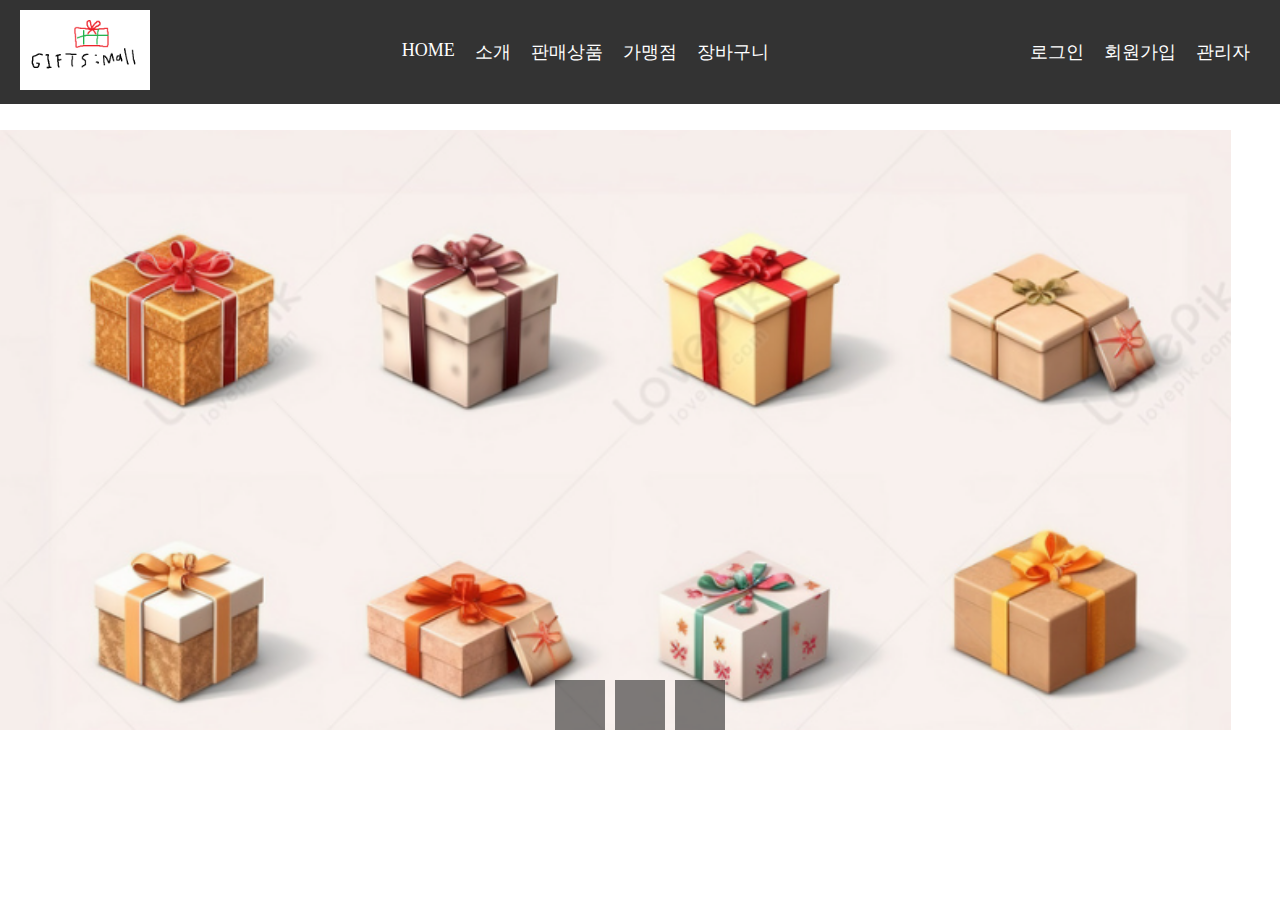
==== pages/index.html @ 9607710b "슬라이드 개어렵네" ====
<!DOCTYPE html>
<html lang="ko">

<head>
    <meta charset="UTF-8">
    <meta name="viewport" content="width=device-width, initial-scale=1.0">
    <link rel="stylesheet" href="../style.css">
    <title>GIFTS:Mall</title>
</head>

<body>
    <header>
        <div class="logo"><img src="../images/GIFTS Mall Logo.PNG" alt="헤더 로고"></div>
        <ul class="nav">
            <li><a href="../pages/index.html">HOME</a></li>
            <li><a href="../pages/introduction.html">소개</a></li>
            <li><a href="../pages/allProducts.html">판매상품</a></li>
            <li><a href="#">가맹점</a></li>
            <li><a href="#">장바구니</a></li>
        </ul>
        <div class="util-menu">
            <a href="#">로그인</a>
            <a href="#">회원가입</a>
            <a href="#">관리자</a>
        </div>
    </header>

    <div class="slider">
        <input type="radio" name="slide" id="slide1" checked>
        <input type="radio" name="slide" id="slide2">
        <input type="radio" name="slide" id="slide3">
        
        <div class="slides">
            <div class="slide" id="s1"><img src="../선수제공파일/공통/images/01.PNG" alt="이미지1"></div>
            <div class="slide" id="s2"><img src="../선수제공파일/공통/images/02.jpg" alt="이미지2"></div>
            <div class="slide" id="s3"><img src="../선수제공파일/공통/images/03.jpg" alt="이미지3"></div>
        </div>
        
        <div class="controls">
            <label for="slide1" class="prev next"></label>
            <label for="slide2" class="prev next"></label>
            <label for="slide3" class="prev next"></label>
        </div>
    </div>

</body>

</html>
---- style.css ----
* {
    margin: 0;
    padding: 0;
    box-sizing: border-box;
}


/* 헤더 시작 */
header {
    display: flex;
    justify-content: space-between;
    align-items: center;
    padding: 10px 20px;
    background: #333;
    color: white;
    position: fixed;
    width: 100%;
    top: 0;
    left: 0;
    z-index: 1000;
}

.logo img {
    height: 80px;
}

.nav,
.util-menu {
    display: flex;
    list-style: none;
    justify-content: center;
}

.nav li,
.util-menu a {
    margin: 10px;
}

.nav a,
.util-menu a {
    color: white;
    text-decoration: none;
    font-size: 18px;
    transition: color 0.3s;
}

.nav a:hover,
.util-menu a:hover {
    color: #ffcc00;
}

/* 헤더 끝 */

/* 슬라이드 시작 */
.slider {
    position: relative;
    width: 100%;
    height: 600px;
    overflow: hidden;
    margin-top: 130px;
}

.slides {
    display: flex;
    width: 300%;
    transition: transform 0.5s ease-in-out;
}

.slide {
    width: 100%;
    flex-shrink: 0;
}

.slide img {
    height: 600px;
    object-fit: cover;
}

input[name="slide"] {
    display: none;
}

#slide1:checked ~ .slides {
    transform: translateX(0);
}

#slide2:checked ~ .slides {
    transform: translateX(-100%);
}

#slide3:checked ~ .slides {
    transform: translateX(-200%);
}

.controls {
    position: absolute;
    top: 90%;
    width: 100%;
    /* display: flex; */
    justify-content: space-between;
}

.prev, .next {
    width: 50px;
    height: 50px;
    background: rgba(0, 0, 0, 0.5);
    cursor: pointer;
}
/* 슬라이드 끝 */

/* B모듈 모토 시작 */
#moto-container {
    width: 100%;
    display: flex;
    justify-content: center;
    gap: 10px;
}

.motos {
    width: 300px;
    height: 700px;
    margin-top: 150px;
    background-size: 750px 100%; /* 전체 이미지 크기 설정 */
    background-position: center;
    transition: background 0.3s ease-in-out;
    /* background-repeat: no-repeat; */
    background-size: cover;
}

#moto1 {
    background-image: url(./선수제공파일/B-Module/나눔혁신.jpg);
}

#moto2 {
    background-image: url(./선수제공파일/B-Module/미래혁신.jpg);
}

#moto3 {
    background-image: url(./선수제공파일/B-Module/보안혁신.jpg);
}

#moto4 {
    background-image: url(./선수제공파일/B-Module/신뢰혁신.jpg);
}

#moto5 {
    background-image: url(./선수제공파일/B-Module/환경혁신.jpg);
}

/* B모듈 모토 끝 */

/* B모듈 전체 상품 페이지 시작 */
.video-container {
    width: 80%;
    margin: 50px auto;
    position: relative;
}

video {
    width: 100%;
}

#ad-video {
    margin-top: 60px;
    height: 600px;
}

.controls {
    display: flex;
    justify-content: center;
    gap: 10px;
    margin-top: 10px;
}

button {
    padding: 10px;
    font-size: 16px;
    background-color: #4CAF50;
    color: white;
    border: none;
    cursor: pointer;
}

button:hover {
    background-color: #45a049;
}

button:disabled {
    background-color: #ccc;
    cursor: not-allowed;
}

.modal-overlay {
    display: none;
    position: fixed;
    top: 0;
    left: 0;
    width: 100%;
    height: 100%;
    background: rgba(0, 0, 0, 0.7);
    z-index: 1000;
  }
  
  .modal-content {
    position: absolute;
    top: 50%;
    left: 50%;
    transform: translate(-50%, -50%);
    background: white;
    padding: 20px;
    max-width: 1000px;
    max-height: 800px;
    overflow: auto;
    box-shadow: 0 4px 8px rgba(0, 0, 0, 0.3);
  }
  
  button {
    margin: 10px;
    padding: 10px;
    cursor: pointer;
  }

  #exhibit{
    display: flex;
  }
  
  .product {
    margin: 10px;
    padding: 10px;
    border: 1px solid #ccc;
    cursor: pointer;
  }

  .product img{
    height: 200px;
  }

  #order-area img{
    height: 200px;
  }
  
  .product.dragged {
    opacity: 0.5;
  }

/* B모듈 전체 상품 페이지 끝 */
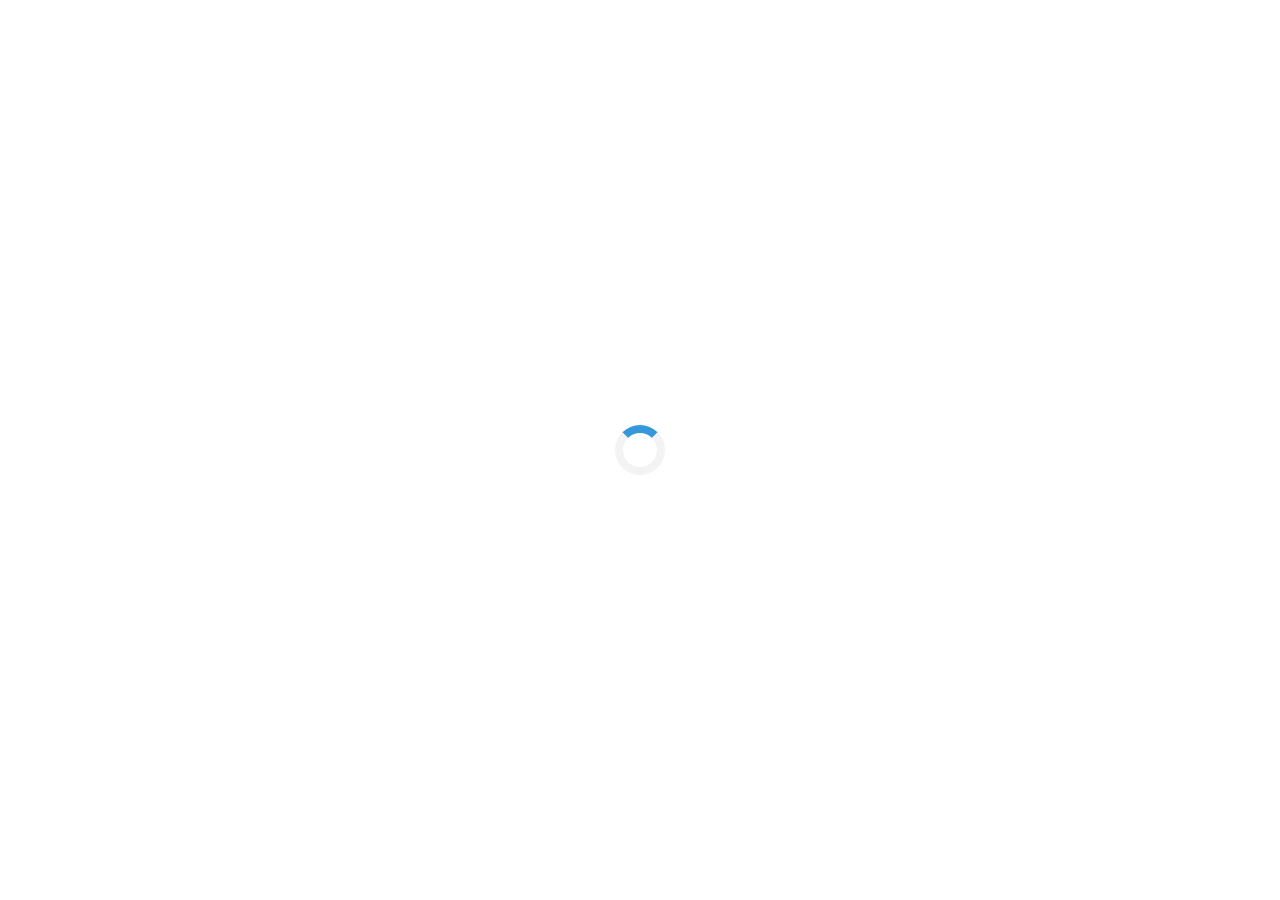
==== commit 69bbfc74: "로딩 화면 스피너 추가" ====
--- a/pages/index.html
+++ b/pages/index.html
@@ -9,6 +9,9 @@
 </head>
 
 <body>
+    <div class="loading">
+        <div class="spinner"></div>
+    </div>
     <header>
         <div class="logo"><img src="../images/GIFTS Mall Logo.PNG" alt="헤더 로고"></div>
         <ul class="nav">
@@ -29,13 +32,13 @@
         <input type="radio" name="slide" id="slide1" checked>
         <input type="radio" name="slide" id="slide2">
         <input type="radio" name="slide" id="slide3">
-        
+
         <div class="slides">
             <div class="slide" id="s1"><img src="../선수제공파일/공통/images/01.PNG" alt="이미지1"></div>
             <div class="slide" id="s2"><img src="../선수제공파일/공통/images/02.jpg" alt="이미지2"></div>
             <div class="slide" id="s3"><img src="../선수제공파일/공통/images/03.jpg" alt="이미지3"></div>
         </div>
-        
+
         <div class="controls">
             <label for="slide1" class="prev next"></label>
             <label for="slide2" class="prev next"></label>
--- a/style.css
+++ b/style.css
@@ -3,6 +3,48 @@
     padding: 0;
     box-sizing: border-box;
 }
+
+/* 로딩 화면 시작 */
+
+.loading {
+    position: fixed;
+    top: 0;
+    left: 0;
+    width: 100%;
+    height: 100%;
+    background-color: rgba(255, 255, 255, 1);
+    display: flex;
+    justify-content: center;
+    align-items: center;
+    z-index: 9999;
+    animation: hideLoading 3s forwards;
+}
+
+.spinner {
+    border: 8px solid #f3f3f3;
+    border-top: 8px solid #3498db;
+    border-radius: 50%;
+    width: 50px;
+    height: 50px;
+    animation: spin 2s linear infinite;
+}
+
+@keyframes spin {
+    0% {
+        transform: rotate(0deg);
+    }
+
+    100% {
+        transform: rotate(360deg);
+    }
+}
+
+@keyframes hideLoading {
+    0% { visibility: visible; }
+    100% { visibility: hidden; }
+}
+
+/* 로딩 화면 끝 */
 
 
 /* 헤더 시작 */
@@ -80,15 +122,15 @@
     display: none;
 }
 
-#slide1:checked ~ .slides {
+#slide1:checked~.slides {
     transform: translateX(0);
 }
 
-#slide2:checked ~ .slides {
+#slide2:checked~.slides {
     transform: translateX(-100%);
 }
 
-#slide3:checked ~ .slides {
+#slide3:checked~.slides {
     transform: translateX(-200%);
 }
 
@@ -100,13 +142,16 @@
     justify-content: space-between;
 }
 
-.prev, .next {
+.prev,
+.next {
     width: 50px;
     height: 50px;
     background: rgba(0, 0, 0, 0.5);
     cursor: pointer;
 }
+
 /* 슬라이드 끝 */
+
 
 /* B모듈 모토 시작 */
 #moto-container {
@@ -120,7 +165,8 @@
     width: 300px;
     height: 700px;
     margin-top: 150px;
-    background-size: 750px 100%; /* 전체 이미지 크기 설정 */
+    background-size: 750px 100%;
+    /* 전체 이미지 크기 설정 */
     background-position: center;
     transition: background 0.3s ease-in-out;
     /* background-repeat: no-repeat; */
@@ -199,9 +245,9 @@
     height: 100%;
     background: rgba(0, 0, 0, 0.7);
     z-index: 1000;
-  }
-  
-  .modal-content {
+}
+
+.modal-content {
     position: absolute;
     top: 50%;
     left: 50%;
@@ -209,38 +255,47 @@
     background: white;
     padding: 20px;
     max-width: 1000px;
-    max-height: 800px;
+    max-height: 1000px;
     overflow: auto;
     box-shadow: 0 4px 8px rgba(0, 0, 0, 0.3);
-  }
-  
-  button {
+}
+
+button {
     margin: 10px;
     padding: 10px;
     cursor: pointer;
-  }
-
-  #exhibit{
-    display: flex;
-  }
-  
-  .product {
+}
+
+#exhibit {
+    display: flex;
+}
+
+.product {
     margin: 10px;
     padding: 10px;
     border: 1px solid #ccc;
     cursor: pointer;
-  }
-
-  .product img{
+}
+
+.product img {
     height: 200px;
-  }
-
-  #order-area img{
+}
+
+#order-area {
+    height: 100px;
+    width: 100%;
+    display: flex;
+    padding-bottom: 250px;
+    gap: 10px;
+}
+
+#order-area img {
     height: 200px;
-  }
-  
-  .product.dragged {
+    width: 200px;
+}
+
+.product.dragged {
     opacity: 0.5;
-  }
+}
 
 /* B모듈 전체 상품 페이지 끝 */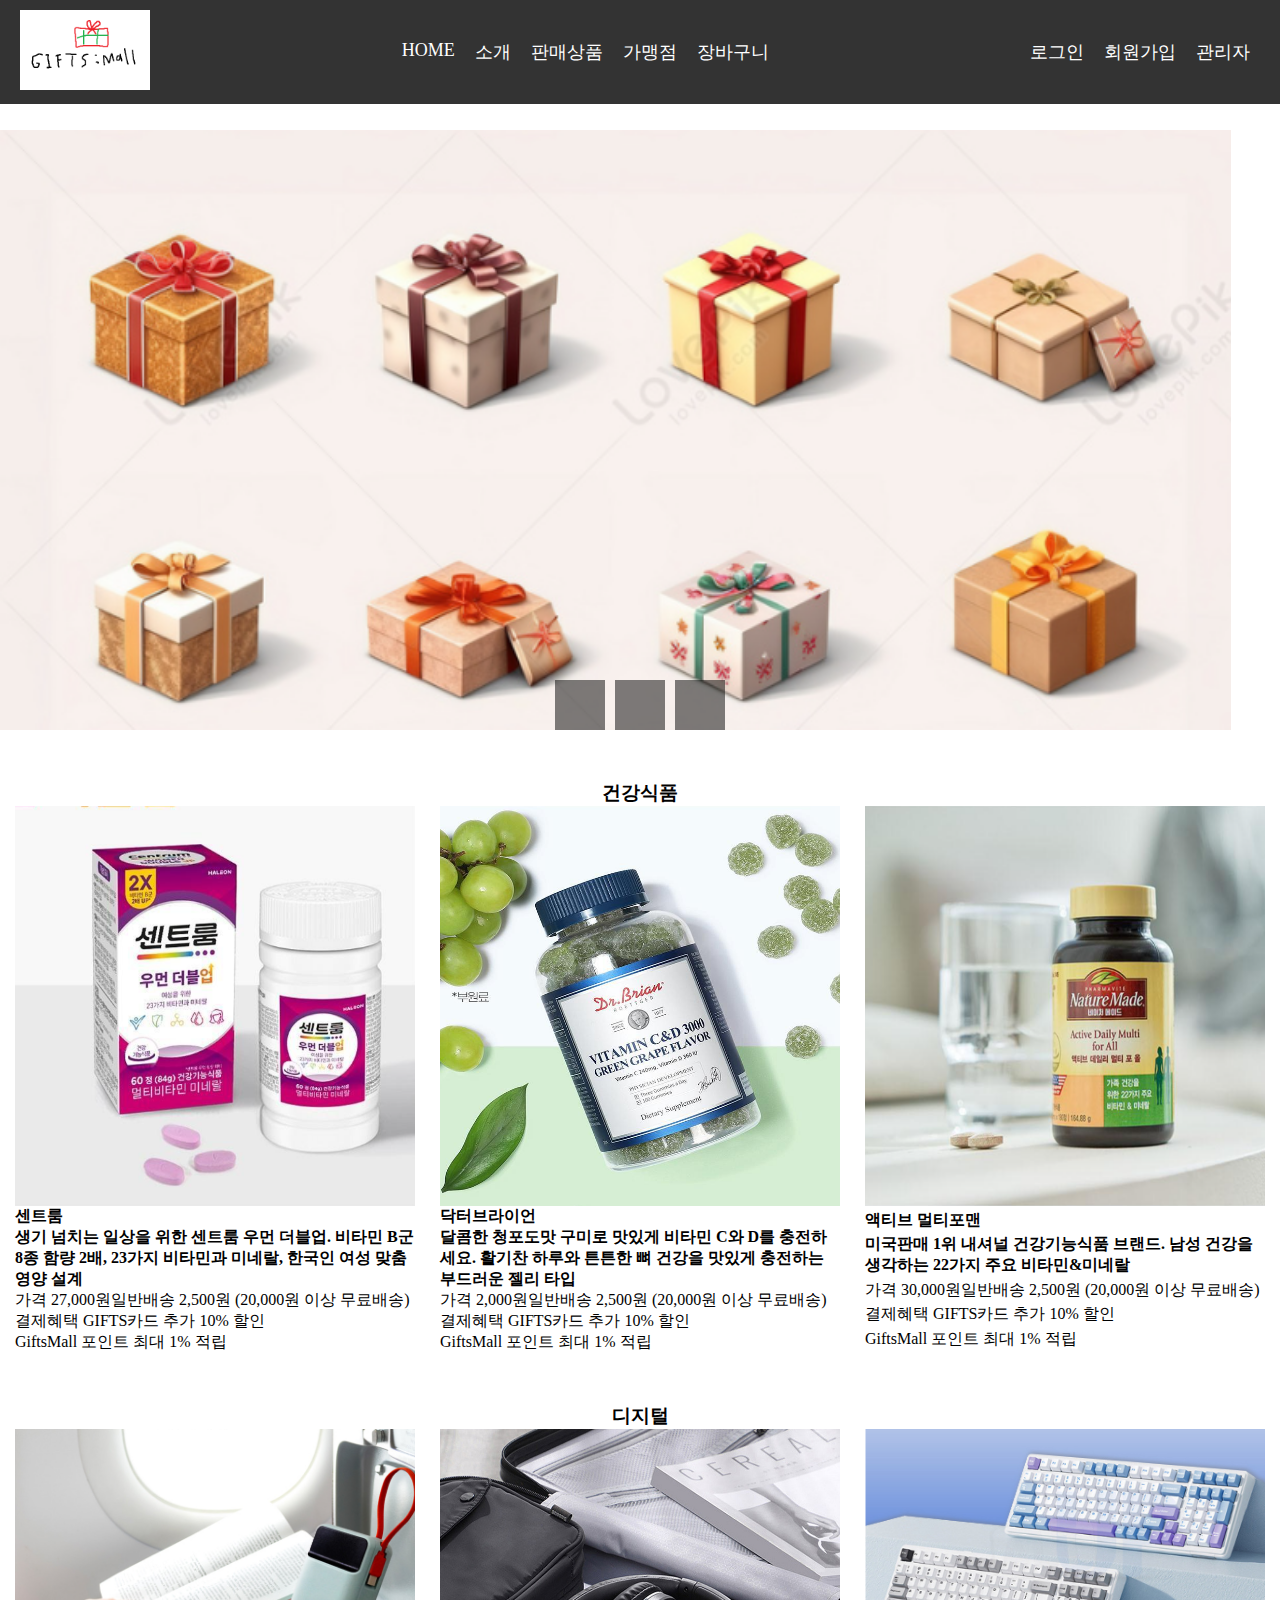
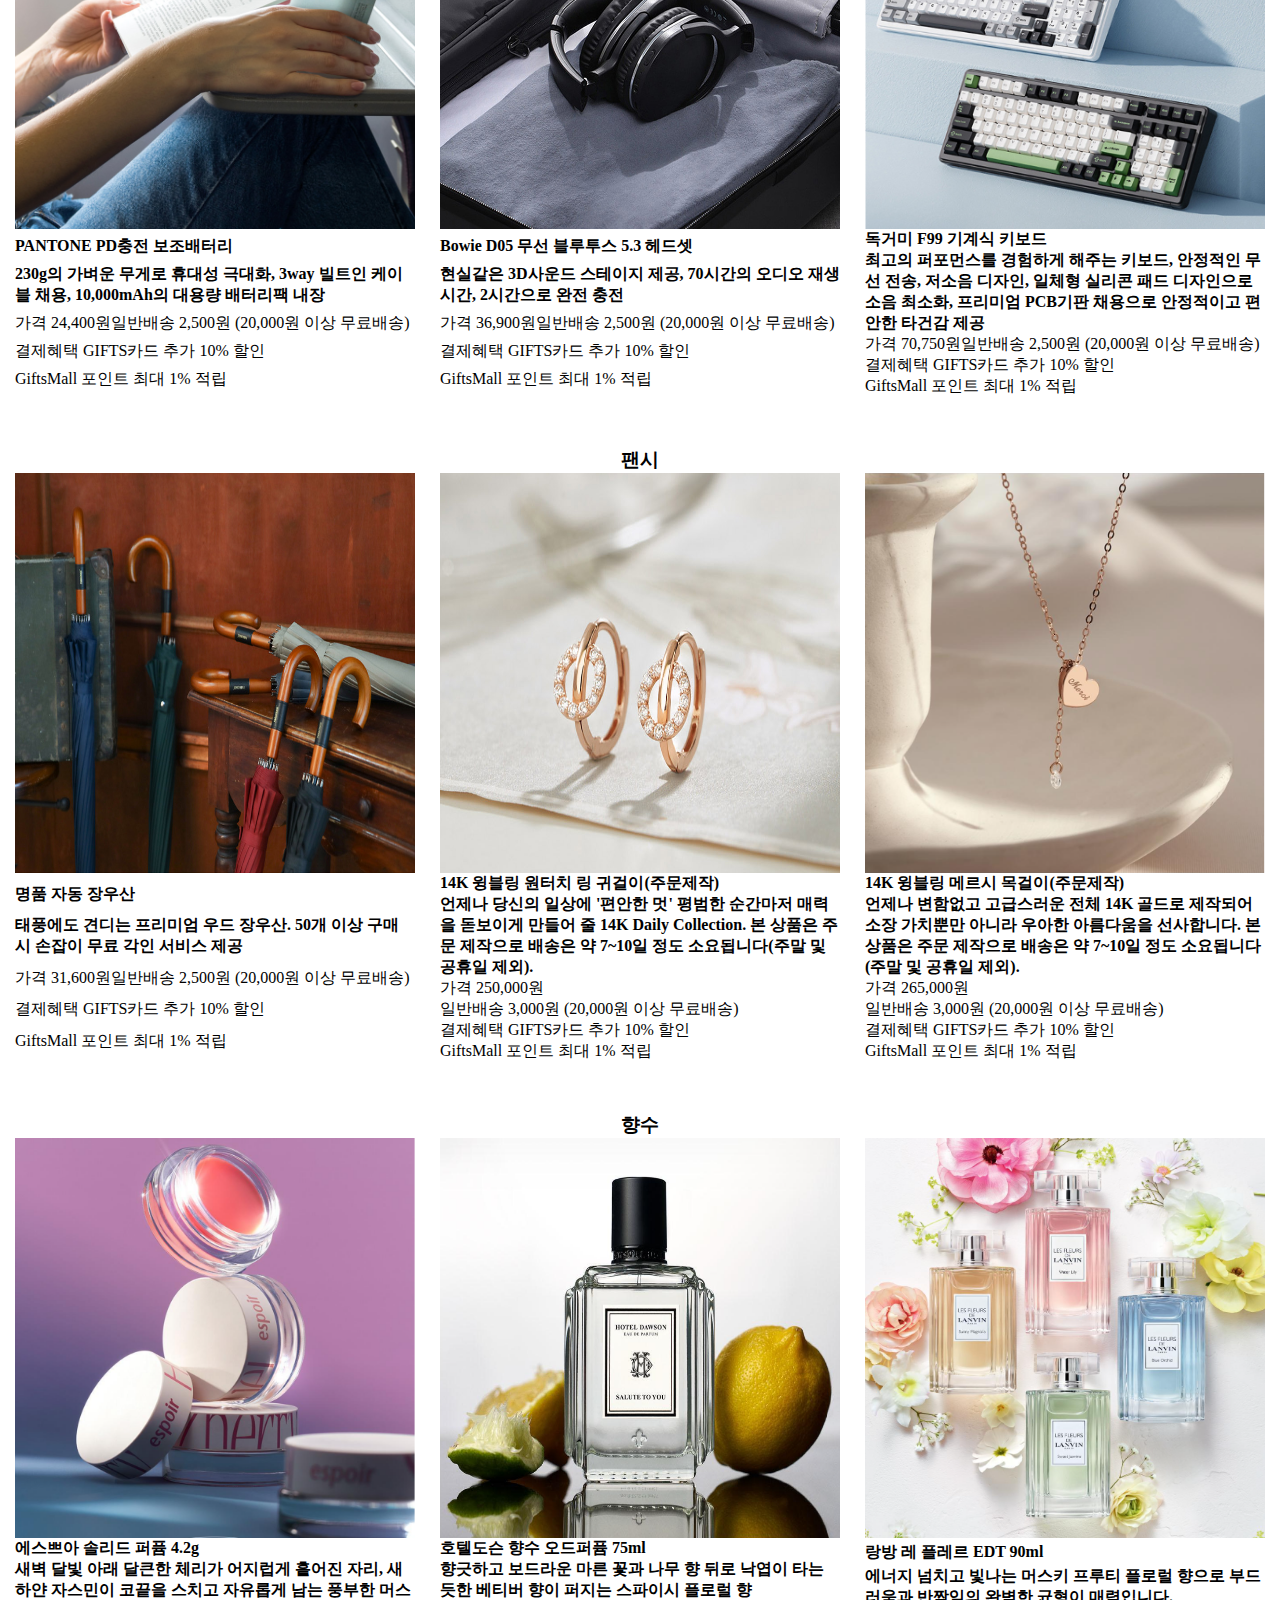
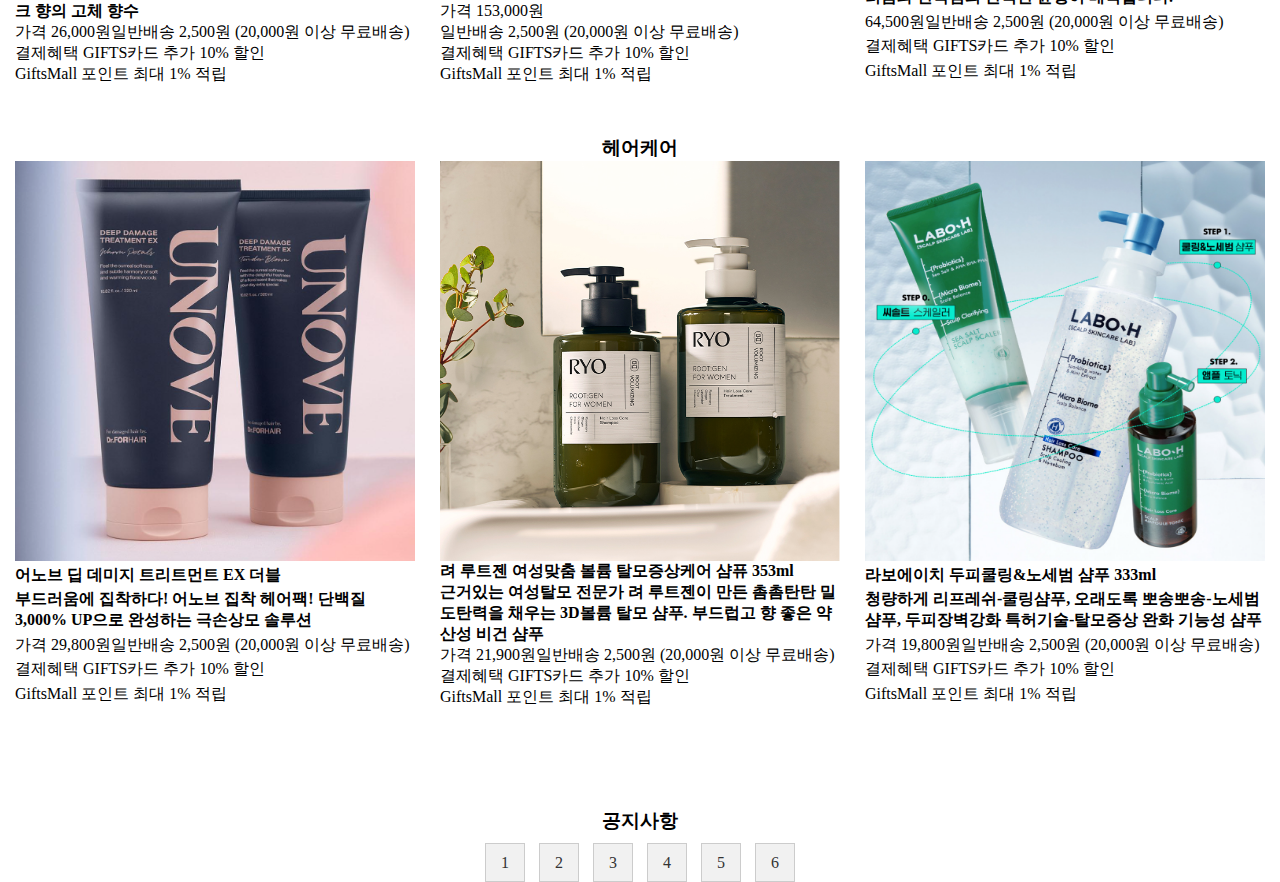
==== commit df8d7401: "콘텐츠 영역 - 판매상품, 공지사항 섹션" ====
--- a/pages/index.html
+++ b/pages/index.html
@@ -9,9 +9,11 @@
 </head>
 
 <body>
-    <div class="loading">
+
+    <!-- <div class="loading">
         <div class="spinner"></div>
-    </div>
+    </div> -->
+
     <header>
         <div class="logo"><img src="../images/GIFTS Mall Logo.PNG" alt="헤더 로고"></div>
         <ul class="nav">
@@ -46,6 +48,222 @@
         </div>
     </div>
 
+    <div class="contents">
+        <h3>건강식품</h3>
+        <div class="sales-product" id="health-food">
+            <div class="sales-product-wrap">
+                <img src="../선수제공파일/A-Module/images/건강식품/2.PNG" alt="">
+                <h4>센트룸</h4>
+                <h4>생기 넘치는 일상을 위한 센트룸 우먼 더블업. 비타민 B군 8종 함량 2배, 23가지 비타민과 미네랄, 한국인 여성 맞춤 영양 설계</h4>
+                <p>가격 27,000원</p>
+                <p>일반배송 2,500원 (20,000원 이상 무료배송)</p>
+                <p>결제혜택 GIFTS카드 추가 10% 할인</p>
+                <p>GiftsMall 포인트 최대 1% 적립</p>
+            </div>
+            <div class="sales-product-wrap">
+                <img src="../선수제공파일/A-Module/images/건강식품/3.PNG" alt="">
+                <h4>닥터브라이언</h4>
+                <h4>달콤한 청포도맛 구미로 맛있게 비타민 C와 D를 충전하세요. 활기찬 하루와 튼튼한 뼈 건강을 맛있게 충전하는 부드러운 젤리 타입</h4>
+                <p>가격 2,000원</p>
+                <p>일반배송 2,500원 (20,000원 이상 무료배송)</p>
+                <p>결제혜택 GIFTS카드 추가 10% 할인</p>
+                <p>GiftsMall 포인트 최대 1% 적립</p>
+            </div>
+            <div class="sales-product-wrap">
+                <img src="../선수제공파일/A-Module/images/건강식품/4.PNG" alt="">
+                <h4>액티브 멀티포맨</h4>
+                <h4>미국판매 1위 내셔널 건강기능식품 브랜드. 남성 건강을 생각하는 22가지 주요 비타민&미네랄</h4>
+                <p>가격 30,000원</p>
+                <p>일반배송 2,500원 (20,000원 이상 무료배송)</p>
+                <p>결제혜택 GIFTS카드 추가 10% 할인</p>
+                <p>GiftsMall 포인트 최대 1% 적립</p>
+            </div>
+        </div>
+
+        <h3>디지털</h3>
+        <div class="sales-product" id="digital">
+            <div class="sales-product-wrap">
+                <img src="../선수제공파일/A-Module/images/디지털/1.PNG" alt="">
+                <h4>PANTONE PD충전 보조배터리</h4>
+                <h4>230g의 가벼운 무게로 휴대성 극대화, 3way 빌트인 케이블 채용, 10,000mAh의 대용량 배터리팩 내장</h4>
+                <p>가격 24,400원</p>
+                <p>일반배송 2,500원 (20,000원 이상 무료배송)</p>
+                <p>결제혜택 GIFTS카드 추가 10% 할인</p>
+                <p>GiftsMall 포인트 최대 1% 적립</p>
+            </div>
+            <div class="sales-product-wrap">
+                <img src="../선수제공파일/A-Module/images/디지털/2.PNG" alt="">
+                <h4>Bowie D05 무선 블루투스 5.3 헤드셋 </h4>
+                <h4>현실같은 3D사운드 스테이지 제공, 70시간의 오디오 재생시간, 2시간으로 완전 충전</h4>
+                <p>가격 36,900원</p>
+                <p>일반배송 2,500원 (20,000원 이상 무료배송)</p>
+                <p>결제혜택 GIFTS카드 추가 10% 할인</p>
+                <p>GiftsMall 포인트 최대 1% 적립</p>
+            </div>
+            <div class="sales-product-wrap">
+                <img src="../선수제공파일/A-Module/images/디지털/3.PNG" alt="">
+                <h4>독거미 F99 기계식 키보드</h4>
+                <h4>최고의 퍼포먼스를 경험하게 해주는 키보드, 안정적인 무선 전송, 저소음 디자인, 일체형 실리콘 패드 디자인으로 소음 최소화, 프리미엄 PCB기판 채용으로 안정적이고 편안한 타건감
+                    제공</h4>
+                <p>가격 70,750원</p>
+                <p>일반배송 2,500원 (20,000원 이상 무료배송)</p>
+                <p>결제혜택 GIFTS카드 추가 10% 할인</p>
+                <p>GiftsMall 포인트 최대 1% 적립</p>
+            </div>
+        </div>
+
+        <h3>팬시</h3>
+        <div class="sales-product" id="fancy">
+            <div class="sales-product-wrap">
+                <img src="../선수제공파일/A-Module/images/팬시/1.PNG" alt="">
+                <h4>명품 자동 장우산</h4>
+                <h4>태풍에도 견디는 프리미엄 우드 장우산. 50개 이상 구매 시 손잡이 무료 각인 서비스 제공</h4>
+                <p>가격 31,600원</p>
+                <p>일반배송 2,500원 (20,000원 이상 무료배송)</p>
+                <p>결제혜택 GIFTS카드 추가 10% 할인</p>
+                <p>GiftsMall 포인트 최대 1% 적립</p>
+            </div>
+            <div class="sales-product-wrap">
+                <img src="../선수제공파일/A-Module/images/팬시/2.PNG" alt="">
+                <h4>14K 윙블링 원터치 링 귀걸이(주문제작)</h4>
+                <h4>언제나 당신의 일상에 '편안한 멋' 평범한 순간마저 매력을 돋보이게 만들어 줄 14K Daily Collection. 본 상품은 주문 제작으로 배송은 약 7~10일 정도
+                    소요됩니다(주말 및 공휴일 제외).</h4>
+                <p>가격 250,000원</p>
+                <p>일반배송 3,000원 (20,000원 이상 무료배송)</p>
+                <p>결제혜택 GIFTS카드 추가 10% 할인</p>
+                <p>GiftsMall 포인트 최대 1% 적립</p>
+            </div>
+            <div class="sales-product-wrap">
+                <img src="../선수제공파일/A-Module/images/팬시/3.PNG" alt="">
+                <h4>14K 윙블링 메르시 목걸이(주문제작)</h4>
+                <h4>언제나 변함없고 고급스러운 전체 14K 골드로 제작되어 소장 가치뿐만 아니라 우아한 아름다움을 선사합니다. 본 상품은 주문 제작으로 배송은 약 7~10일 정도 소요됩니다(주말 및
+                    공휴일 제외).</h4>
+                <p>가격 265,000원</p>
+                <p>일반배송 3,000원 (20,000원 이상 무료배송)</p>
+                <p>결제혜택 GIFTS카드 추가 10% 할인</p>
+                <p>GiftsMall 포인트 최대 1% 적립</p>
+            </div>
+        </div>
+
+        <h3>향수</h3>
+        <div class="sales-product" id="perfume">
+            <div class="sales-product-wrap">
+                <img src="../선수제공파일/A-Module/images/향수/1.PNG" alt="">
+                <h4>에스쁘아 솔리드 퍼퓸 4.2g</h4>
+                <h4>새벽 달빛 아래 달큰한 체리가 어지럽게 흩어진 자리, 새하얀 자스민이 코끝을 스치고 자유롭게 남는 풍부한 머스크 향의 고체 향수</h4>
+                <p>가격 26,000원</p>
+                <p>일반배송 2,500원 (20,000원 이상 무료배송)</p>
+                <p>결제혜택 GIFTS카드 추가 10% 할인</p>
+                <p>GiftsMall 포인트 최대 1% 적립</p>
+            </div>
+            <div class="sales-product-wrap">
+                <img src="../선수제공파일/A-Module/images/향수/2.PNG" alt="">
+                <h4>호텔도슨 향수 오드퍼퓸 75ml</h4>
+                <h4>향긋하고 보드라운 마른 꽃과 나무 향 뒤로 낙엽이 타는 듯한 베티버 향이 퍼지는 스파이시 플로럴 향</h4>
+                <p>가격 153,000원</p>
+                <p>일반배송 2,500원 (20,000원 이상 무료배송)</p>
+                <p>결제혜택 GIFTS카드 추가 10% 할인</p>
+                <p>GiftsMall 포인트 최대 1% 적립</p>
+            </div>
+            <div class="sales-product-wrap">
+                <img src="../선수제공파일/A-Module/images/향수/3.PNG" alt="">
+                <h4>랑방 레 플레르 EDT 90ml</h4>
+                <h4>에너지 넘치고 빛나는 머스키 프루티 플로럴 향으로 부드러움과 반짝임의 완벽한 균형이 매력입니다.</h4>
+                <p>64,500원</p>
+                <p>일반배송 2,500원 (20,000원 이상 무료배송)</p>
+                <p>결제혜택 GIFTS카드 추가 10% 할인</p>
+                <p>GiftsMall 포인트 최대 1% 적립</p>
+            </div>
+        </div>
+
+        <h3>헤어케어</h3>
+        <div class="sales-product" id="hair-care">
+            <div class="sales-product-wrap">
+                <img src="../선수제공파일/A-Module/images/헤어케어/1.PNG" alt="">
+                <h4>어노브 딥 데미지 트리트먼트 EX 더블</h4>
+                <h4>부드러움에 집착하다! 어노브 집착 헤어팩! 단백질 3,000% UP으로 완성하는 극손상모 솔루션</h4>
+                <p>가격 29,800원</p>
+                <p>일반배송 2,500원 (20,000원 이상 무료배송)</p>
+                <p>결제혜택 GIFTS카드 추가 10% 할인</p>
+                <p>GiftsMall 포인트 최대 1% 적립</p>
+            </div>
+            <div class="sales-product-wrap">
+                <img src="../선수제공파일/A-Module/images/헤어케어/2.PNG" alt="">
+                <h4>려 루트젠 여성맞춤 볼륨 탈모증상케어 샴퓨 353ml</h4>
+                <h4>근거있는 여성탈모 전문가 려 루트젠이 만든 촘촘탄탄 밀도탄력을 채우는 3D볼륨 탈모 샴푸. 부드럽고 향 좋은 약산성 비건 샴푸</h4>
+                <p>가격 21,900원</p>
+                <p>일반배송 2,500원 (20,000원 이상 무료배송)</p>
+                <p>결제혜택 GIFTS카드 추가 10% 할인</p>
+                <p>GiftsMall 포인트 최대 1% 적립</p>
+            </div>
+            <div class="sales-product-wrap">
+                <img src="../선수제공파일/A-Module/images/헤어케어/3.PNG" alt="">
+                <h4>라보에이치 두피쿨링&노세범 샴푸 333ml</h4>
+                <h4>청량하게 리프레쉬-쿨링샴푸, 오래도록 뽀송뽀송-노세범샴푸, 두피장벽강화 특허기술-탈모증상 완화 기능성 샴푸</h4>
+                <p>가격 19,800원</p>
+                <p>일반배송 2,500원 (20,000원 이상 무료배송)</p>
+                <p>결제혜택 GIFTS카드 추가 10% 할인</p>
+                <p>GiftsMall 포인트 최대 1% 적립</p>
+            </div>
+        </div>
+
+        <h3 style="margin-top: 100px;">공지사항</h3>
+        <div class="notice">
+            <div class="notice-list">
+                <ul id="page1">
+                    <li>일반 - 파주가람점 리뉴얼로 인한 영업 중단 안내 (2024.07.22)</li>
+                    <li>이벤트 - <사적인TMI> EP.50 아비브 이벤트 당첨자 발표 (2024.07.16)</li>
+                    <li>일반 - 하월곡점 폐점으로 인한 영업종료 안내 (2024.07.31)</li>
+                    <li>일반 - [공지] 개인정보 처리방침 개정 안내 (v11.7) (2024.06.27)</li>
+                    <li>이벤트 - 셔터브리티 3기 대상자 발표 (2024.06.18)</li>
+                    <li>이벤트 - [기프트몰라이브 - 기프트몰마켓 : 닥터지]이벤트 당첨자 발표 (2024.07.16)</li>
+                </ul>
+                <ul id="page2">
+                    <li>이벤트 - [기프트몰라이브 - 기프트몰마켓]이벤트 당첨자 발표 (2024.07.30)</li>
+                    <li>이벤트 - 5월 [리액션 받으면 리워드 드려요] 이벤트 당첨자 발표 (2024.06.14)</li>
+                    <li>일반 - 포항장성점 리뉴얼로 인한 영업 중단 안내 (2024.07.28)</li>
+                    <li>일반 - 현대아울렛가산점 리로케이션으로 인한 영업 중단 안내 (2024.07.15)</li>
+                    <li>이벤트 - <마이프레셔스 Vol.26 불레따리편> 이벤트 당첨자 발표 (2024.07.12)</li>
+                    <li>이벤트 - 24년 7월 <헬스+출석체크인> 이벤트 당첨자 공지 (2024.08.08)</li>
+                </ul>
+                <ul id="page3">
+                    <li>일반 - 양평점 리로케이션으로 인한 영업 중단 안내 (2024.07.31)</li>
+                    <li>일반 - 현대백화점울산동구점 리뉴얼로 인한 영업 중단 안내 (2024.07.27)</li>
+                    <li>일반 - 안산월피공원점 리뉴얼로 인한 영업 중단 안내 (2024.07.15)</li>
+                    <li>이벤트 - 7월 [기프트몰TV 보러갈래?] 이벤트 당첨자 발표 (2024.08.07)</li>
+                    <li>이벤트 - <2406_컬러업 챌린지> 이벤트 당첨자 발표 (2024.07.12)</li>
+                    <li>일반 - [공지] 개인정보 처리방침 개정 안내 (v11.8) (2024.07.25)</li>
+                </ul>
+                <ul id="page4">
+                    <li>이벤트 - [기프트몰세일라이브 - 구매응모]이벤트 당첨자 발표 (2024.07.24)</li>
+                    <li>이벤트 - [기프트몰라이브 - 쇼케이스 : 바이오힐보]이벤트 당첨자 발표 (2024.07.23)</li>
+                    <li>일반 - 양주옥정점 리뉴얼로 인한 영업 중단 안내 (2024.07.10)</li>
+                    <li>이벤트 - 6월 [리액션 받으면 리워드 드려요] 이벤트 당첨자 발표 (2024.07.08)</li>
+                    <li>일반 - [공지] 개인정보 처리방침 개정 안내 (v11.6) (2024.03.28)</li>
+                    <li>일반 - [공지] 위치기반서비스 이용약관 개정 안내 (2024.01.16)</li>
+                </ul>
+                <ul id="page5">
+                    <li>일반 - 광양중마점 리뉴얼로 인한 영업 중단 안내 (2024.07.07)</li>
+                    <li>일반 - [공지] 고정형 영상정보처리기기 운영/관리 방침 개정 안내 (2024.06.27)</li>
+                    <li>일반 - 딘토 이벤트 조기 종료 안내 (2024.08.05)</li>
+                    <li>이벤트 - 5월 [그럼 해봐, 셔터브리티] 포스터 인증 당첨자 안내 (2024.06.17)</li>
+                    <li>일반 - 청주 타운 리뉴얼로 인한 영업 중단 안내 (2024.06.06)</li>
+                    <li>일반 - [배송안내] 8/14(수)~8/15(목) 택배사 휴무 관련 (2024.08.06)</li>
+                </ul>
+                <ul id="page6">
+                    <li>일반 - [공지] 위치기반서비스 이용약관 개정 안내 (2024.05.31)</li>
+                </ul>
+
+                <div class="pagination">
+                    <a href="#page1" class="page-link">1</a>
+                    <a href="#page2" class="page-link">2</a>
+                    <a href="#page3" class="page-link">3</a>
+                    <a href="#page4" class="page-link">4</a>
+                    <a href="#page5" class="page-link">5</a>
+                    <a href="#page6" class="page-link">6</a>
+                </div>
+            </div>
+        </div>
 </body>
 
 </html>--- a/style.css
+++ b/style.css
@@ -151,6 +151,81 @@
 }
 
 /* 슬라이드 끝 */
+
+/* 콘텐츠 영역 판매 상품 시작 */
+
+.contnets{
+}
+
+.contents h3{
+    text-align: center;
+    margin-top: 50px;
+}
+
+.sales-product{
+    display: flex;
+    justify-content: center;
+    gap: 25px;
+}
+
+.sales-product-wrap{
+    width: 400px;
+    display: flex;
+    flex-wrap: wrap;
+}
+
+.sales-product img{
+    height: 400px;
+    width: 400px;
+}
+
+/* 콘텐츠 영역 판매 상품 끝 */
+
+/* 콘텐츠 영역 공지사항 시작 */
+.notice {
+    width: 80%;
+    margin: 0 auto;
+}
+
+.notice-list ul {
+    list-style: none;
+    padding: 0;
+    display: none;
+}
+
+.notice-list ul:target {
+    display: block;
+}
+
+.notice-list li {
+    padding: 10px 0;
+    border-bottom: 1px solid #ccc;
+}
+
+.pagination {
+    text-align: center;
+    margin-top: 20px;
+}
+
+.pagination .page-link {
+    padding: 10px 15px;
+    margin: 0 5px;
+    border: 1px solid #ccc;
+    background-color: #f1f1f1;
+    text-decoration: none;
+    color: #333;
+    cursor: pointer;
+}
+
+.pagination .page-link:hover {
+    background-color: #ddd;
+}
+
+.pagination .page-link:active {
+    background-color: #ccc;
+}
+
+/* 콘텐츠 영역 공지사항 끝 */
 
 
 /* B모듈 모토 시작 */
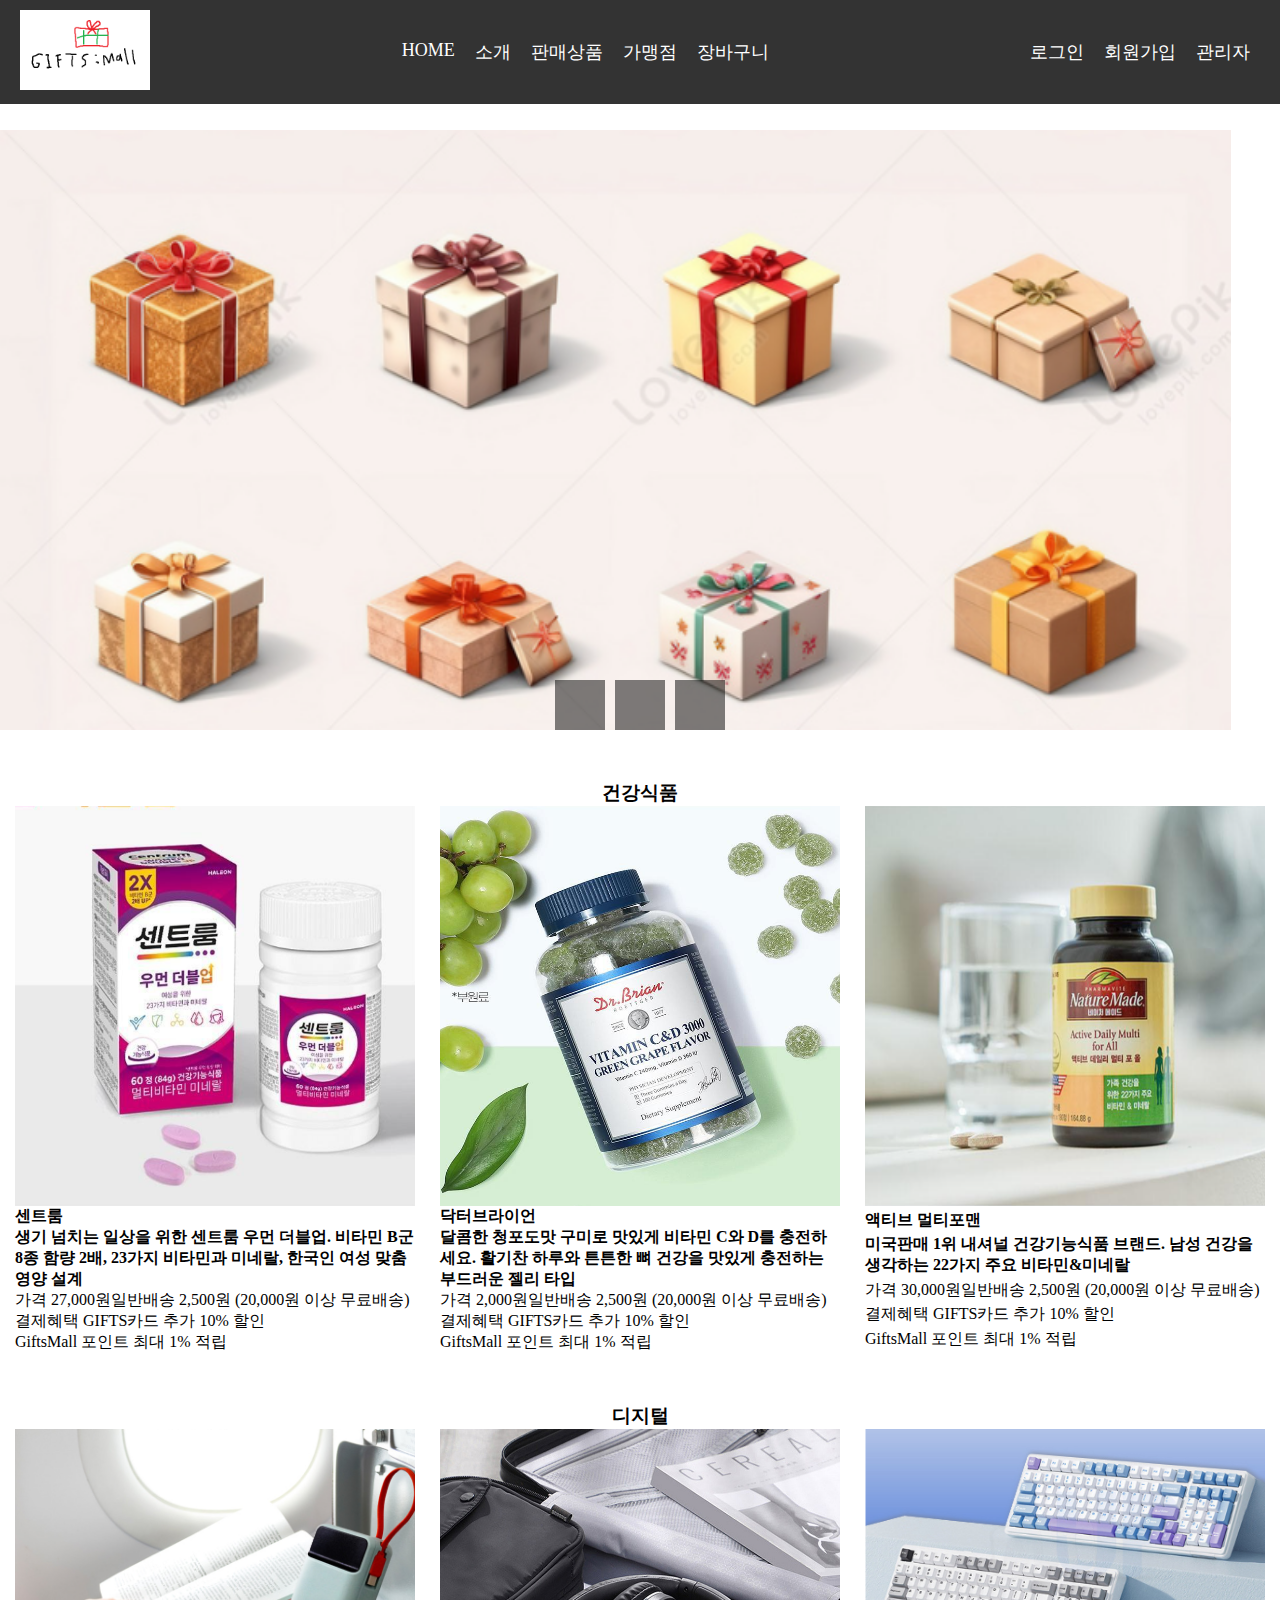
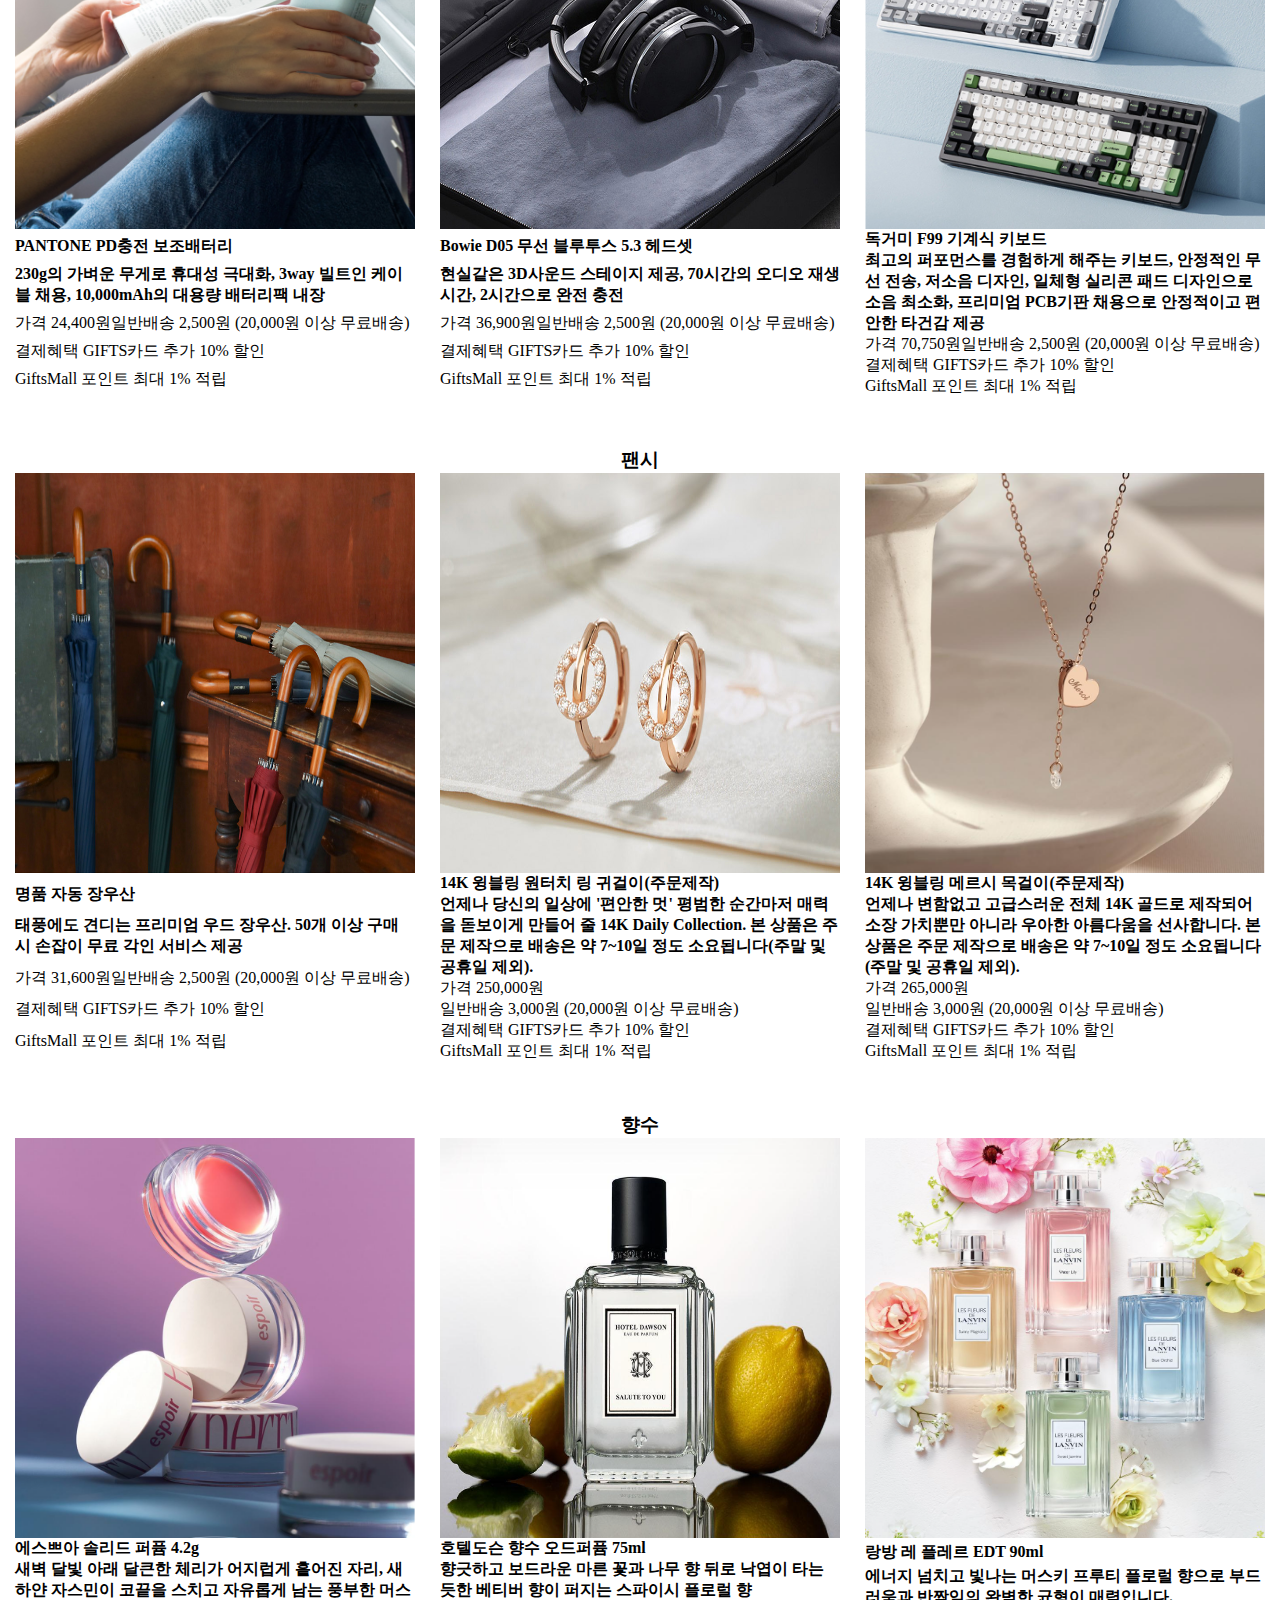
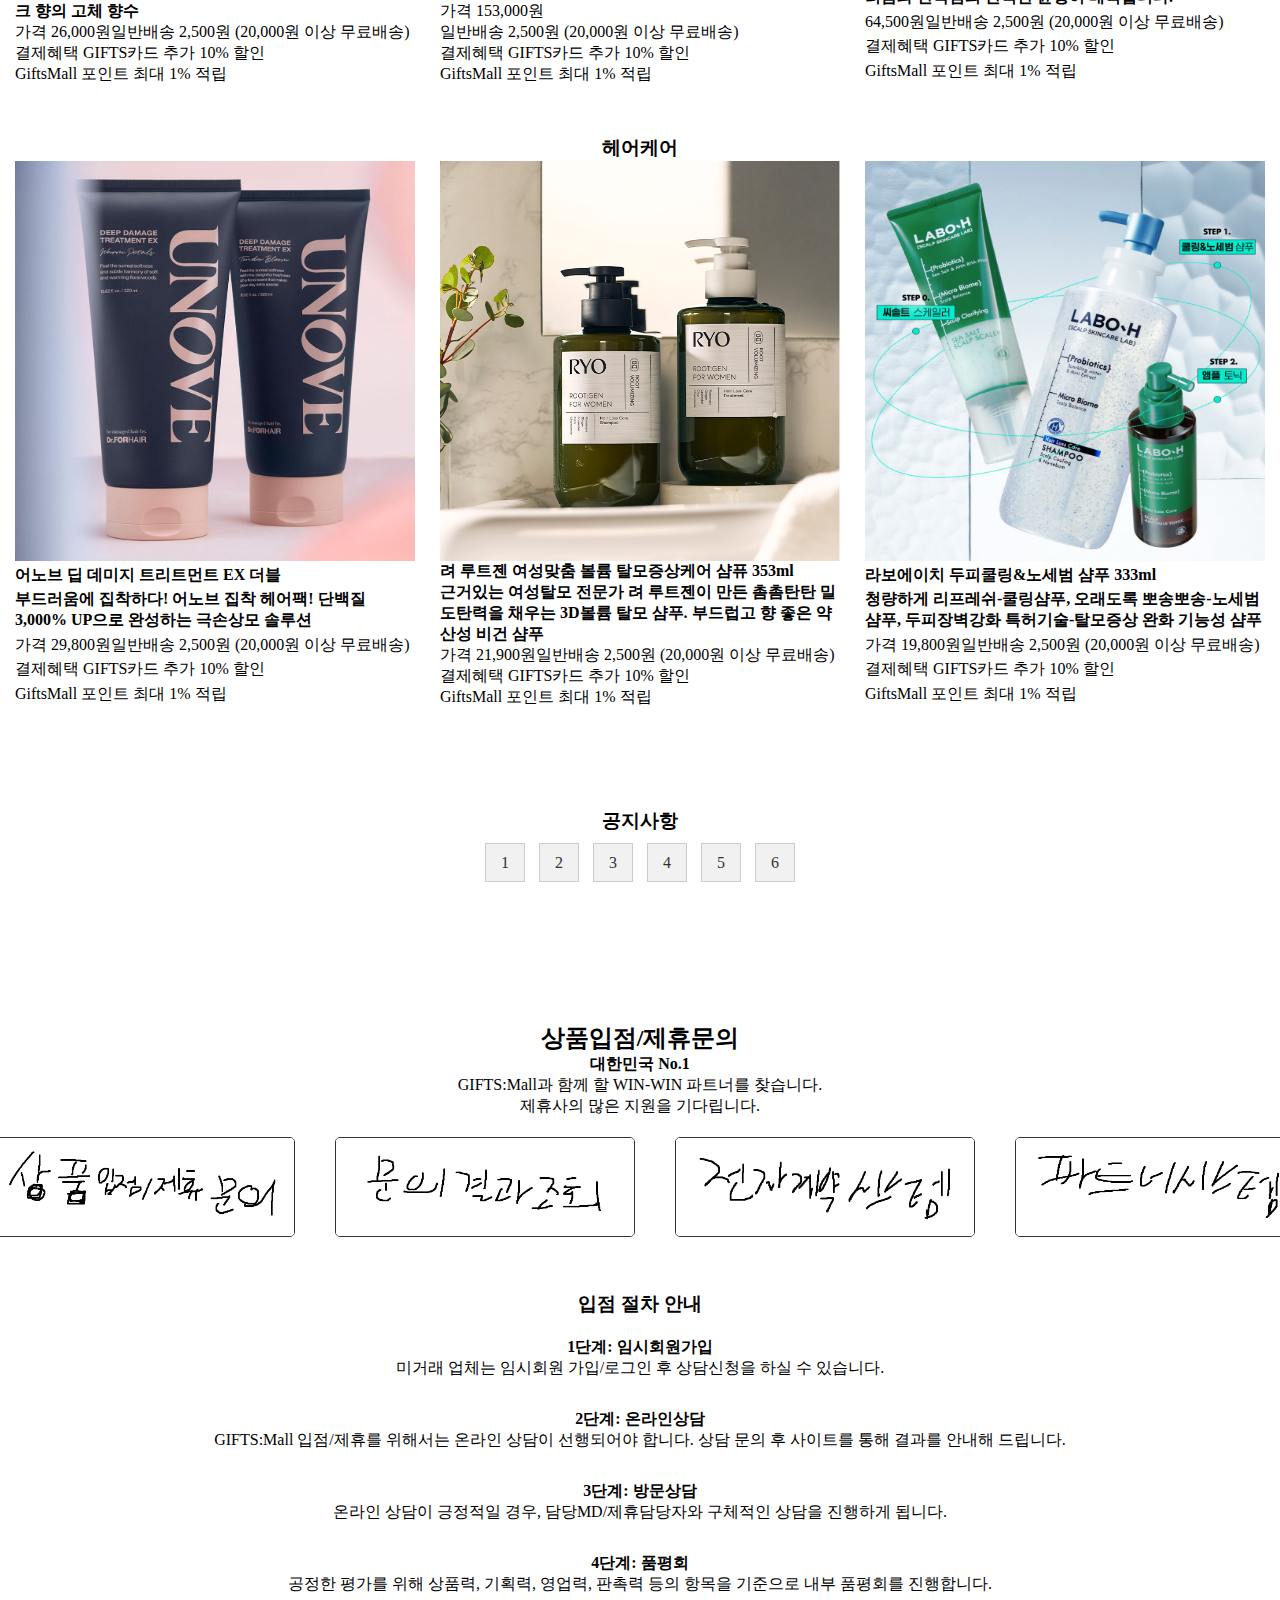
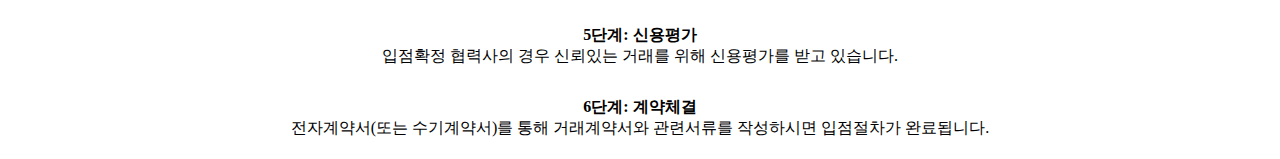
==== commit 6aef8fa7: "콘텐츠 영역 - 상품입점/제휴문의 섹션" ====
--- a/pages/index.html
+++ b/pages/index.html
@@ -264,6 +264,29 @@
                 </div>
             </div>
         </div>
+
+        <section id="partner-inquiry">
+            <h2>상품입점/제휴문의</h2>
+            <p><strong>대한민국 No.1</strong><br>GIFTS:Mall과 함께 할 WIN-WIN 파트너를 찾습니다.<br>제휴사의 많은 지원을 기다립니다.</p>
+            
+            <div class="banners">
+                <a href="#"><img src="../images/상품입점.PNG" alt="상품입점/제휴문의"></a>
+                <a href="#"><img src="../images/문의결과조회.PNG" alt="문의결과조회"></a>
+                <a href="#"><img src="../images/전자계약시스템.PNG" alt="전자계약시스템"></a>
+                <a href="#"><img src="../images/파트너시스템.PNG" alt="파트너시스템"></a>
+            </div>
+            
+            <h3>입점 절차 안내</h3>
+            <ol class="procedure">
+                <li><strong>1단계: 임시회원가입</strong><br>미거래 업체는 임시회원 가입/로그인 후 상담신청을 하실 수 있습니다.</li>
+                <li><strong>2단계: 온라인상담</strong><br>GIFTS:Mall 입점/제휴를 위해서는 온라인 상담이 선행되어야 합니다. 상담 문의 후 사이트를 통해 결과를 안내해 드립니다.</li>
+                <li><strong>3단계: 방문상담</strong><br>온라인 상담이 긍정적일 경우, 담당MD/제휴담당자와 구체적인 상담을 진행하게 됩니다.</li>
+                <li><strong>4단계: 품평회</strong><br>공정한 평가를 위해 상품력, 기획력, 영업력, 판촉력 등의 항목을 기준으로 내부 품평회를 진행합니다.</li>
+                <li><strong>5단계: 신용평가</strong><br>입점확정 협력사의 경우 신뢰있는 거래를 위해 신용평가를 받고 있습니다.</li>
+                <li><strong>6단계: 계약체결</strong><br>전자계약서(또는 수기계약서)를 통해 거래계약서와 관련서류를 작성하시면 입점절차가 완료됩니다.</li>
+            </ol>
+        </section>
+        
 </body>
 
 </html>--- a/style.css
+++ b/style.css
@@ -226,6 +226,39 @@
 }
 
 /* 콘텐츠 영역 공지사항 끝 */
+
+/* 콘텐츠 영역 상품입점/제휴문의 시작 */
+#partner-inquiry {
+    text-align: center;
+    margin-top: 150px;
+}
+.banners {
+    display: flex;
+    justify-content: center;
+    gap: 10px;
+    margin: 20px 0;
+}
+.banners img {
+    margin-left: 30px;
+    border: #333 solid 1px;
+    width: 300px;
+    height: 100px;
+    border-radius: 5px;
+}
+.procedure {
+    list-style: none;
+    padding: 0;
+}
+.procedure li {
+    margin: 10px 0;
+    padding: 10px;
+}
+
+.procedure li:hover{
+    color: red;
+    cursor: pointer;
+}
+/* 콘텐츠 영역 상품입점/제휴문의 끝 */
 
 
 /* B모듈 모토 시작 */
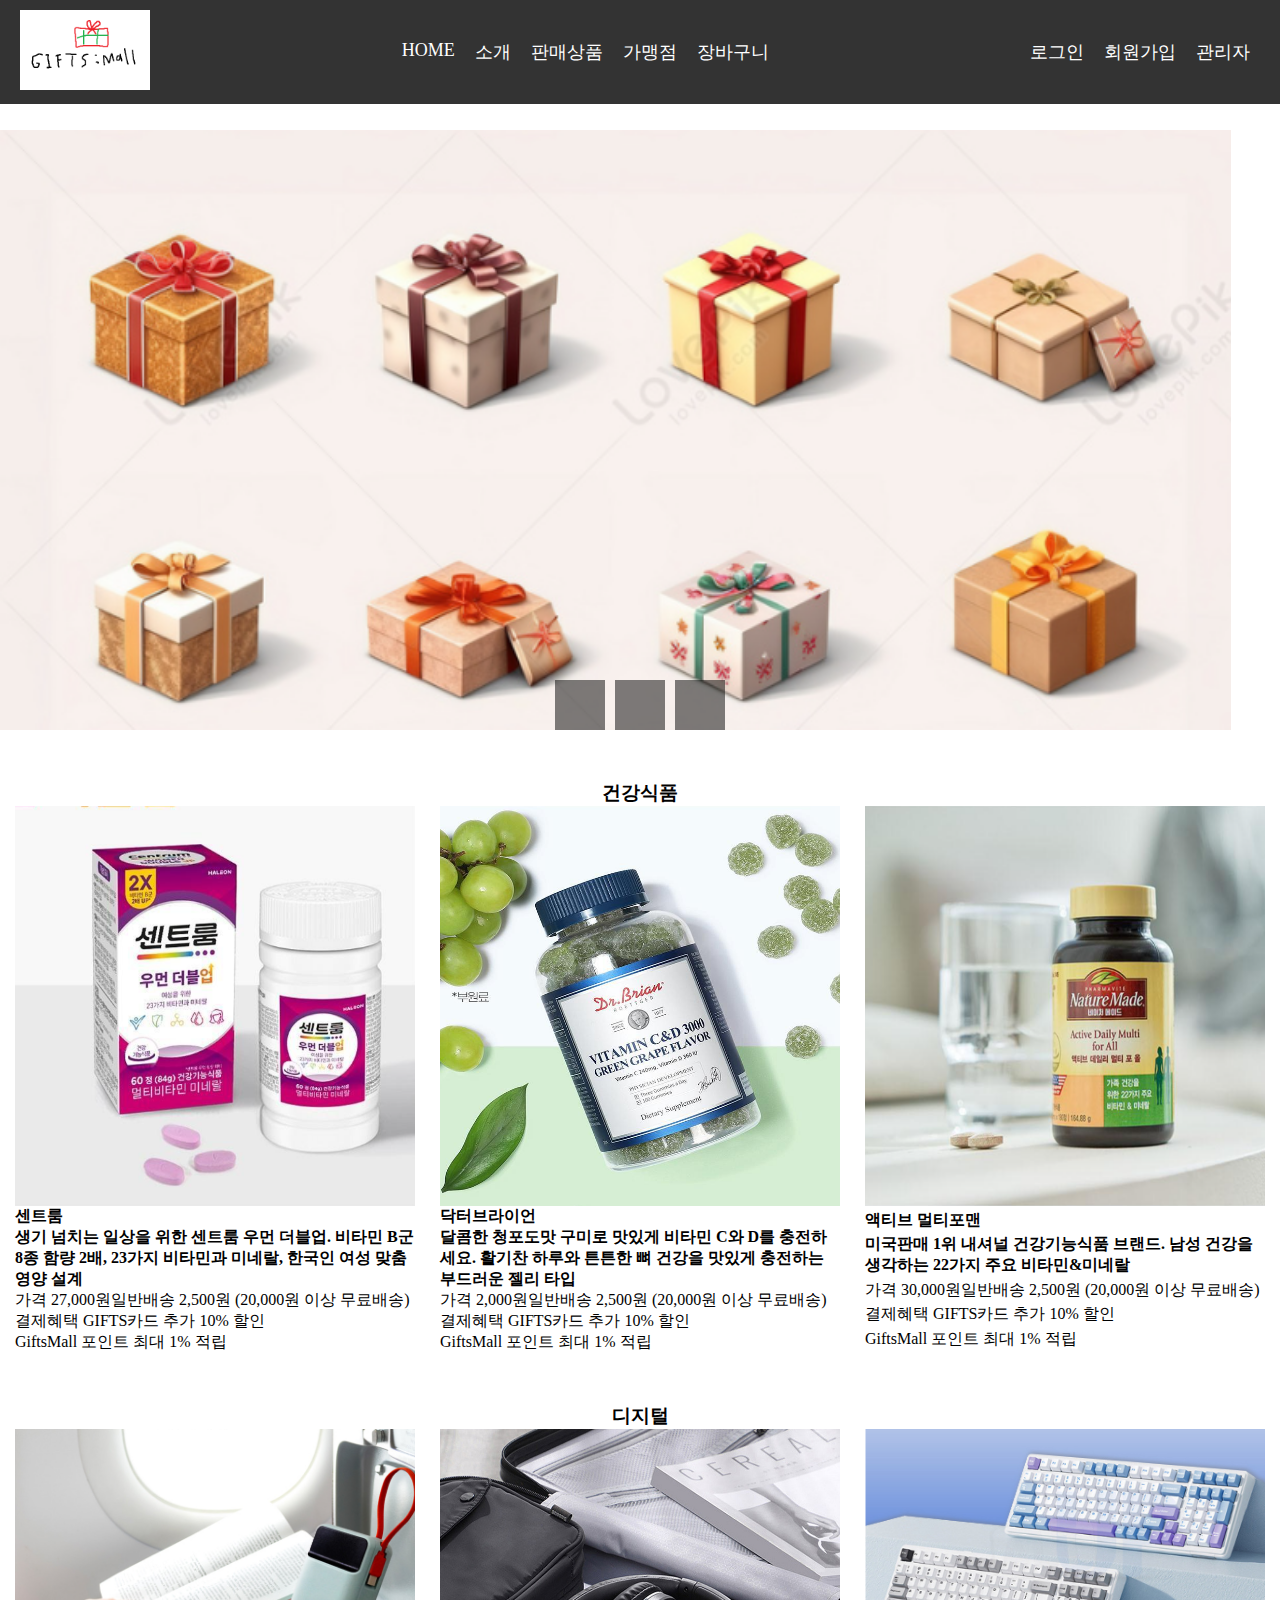
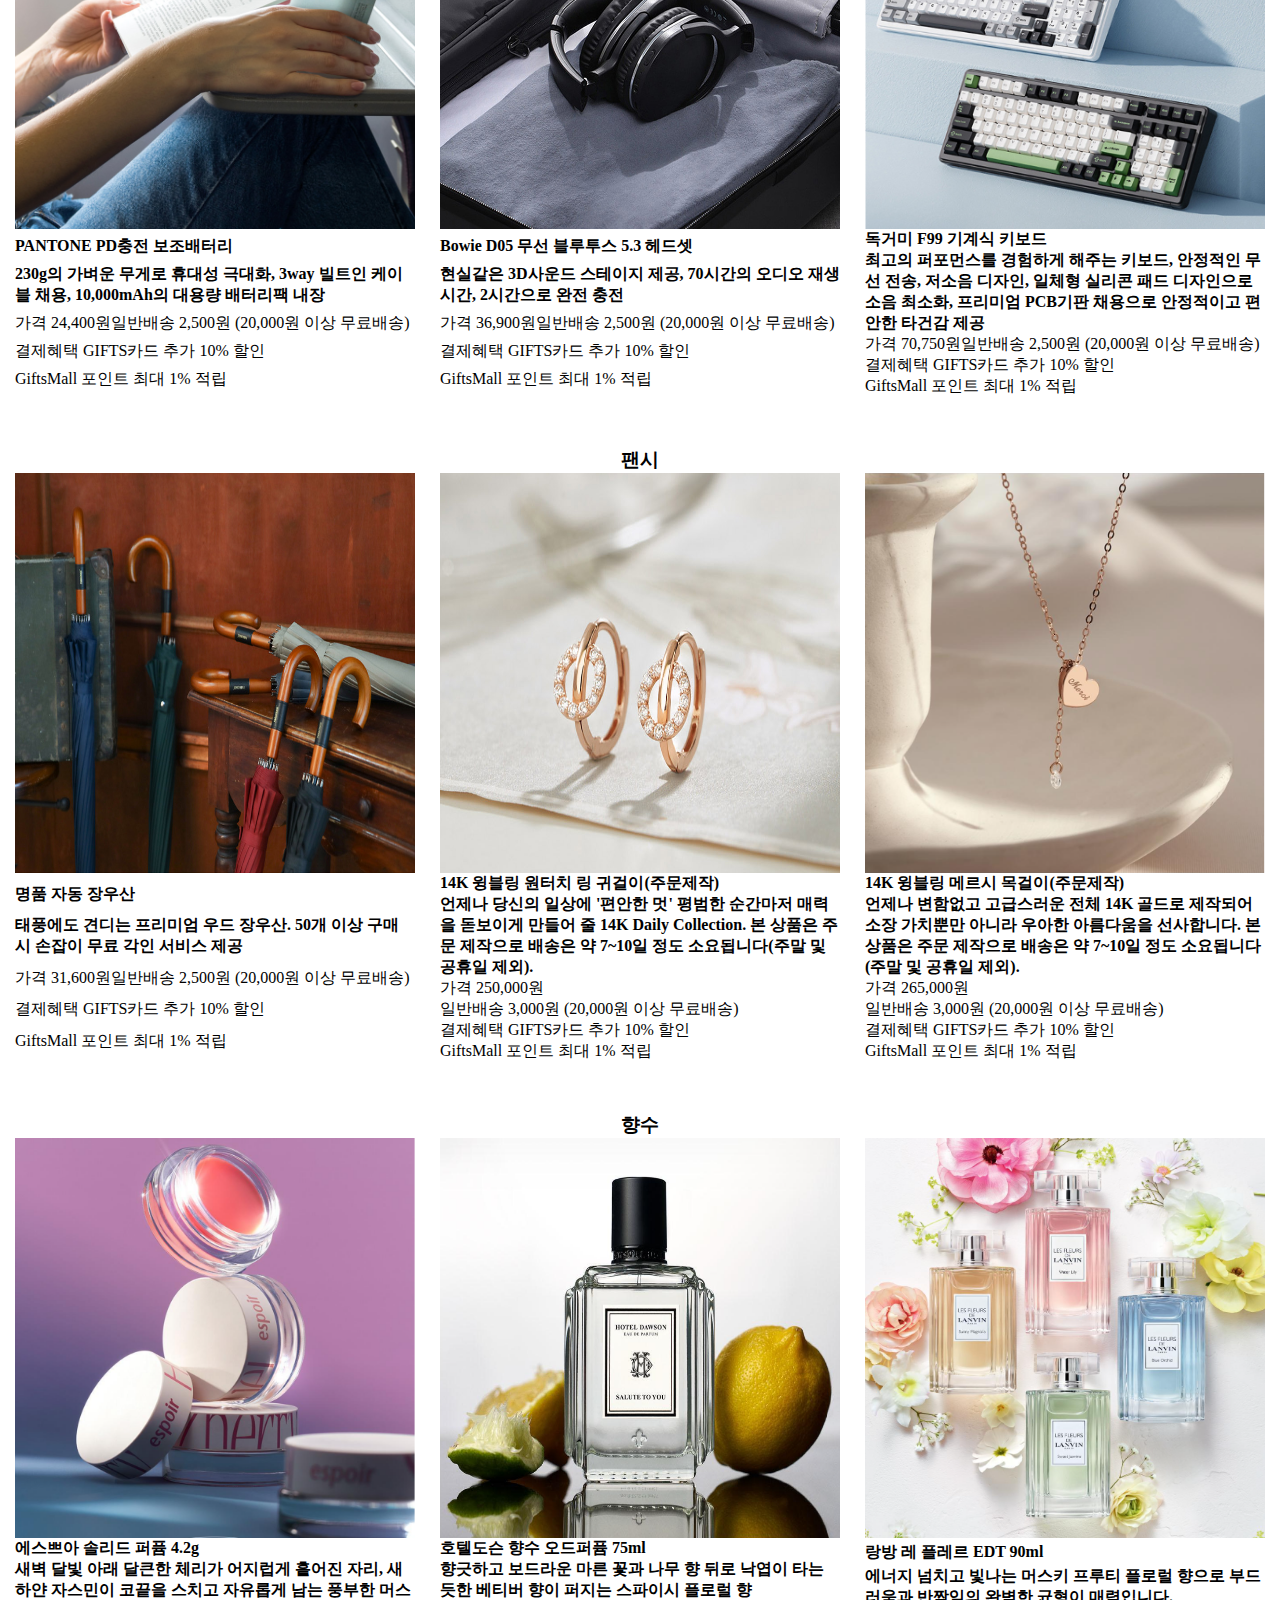
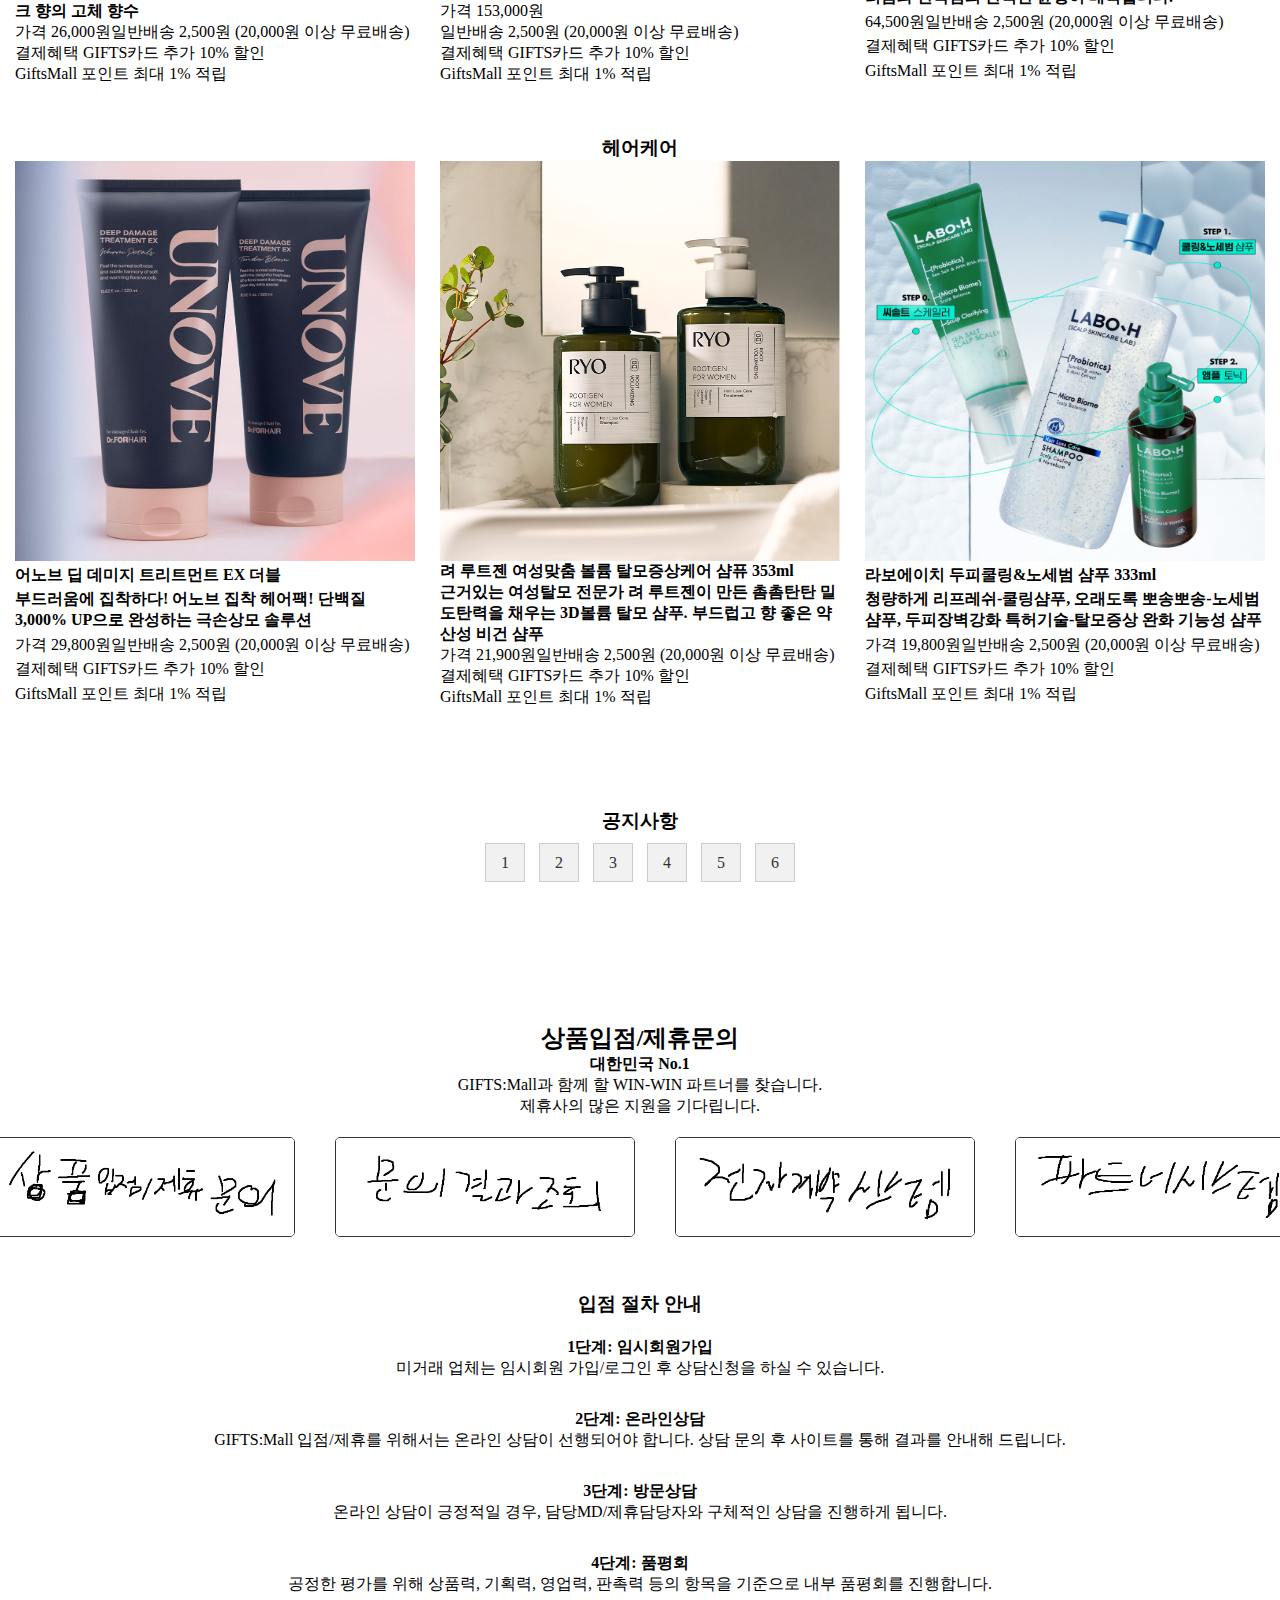
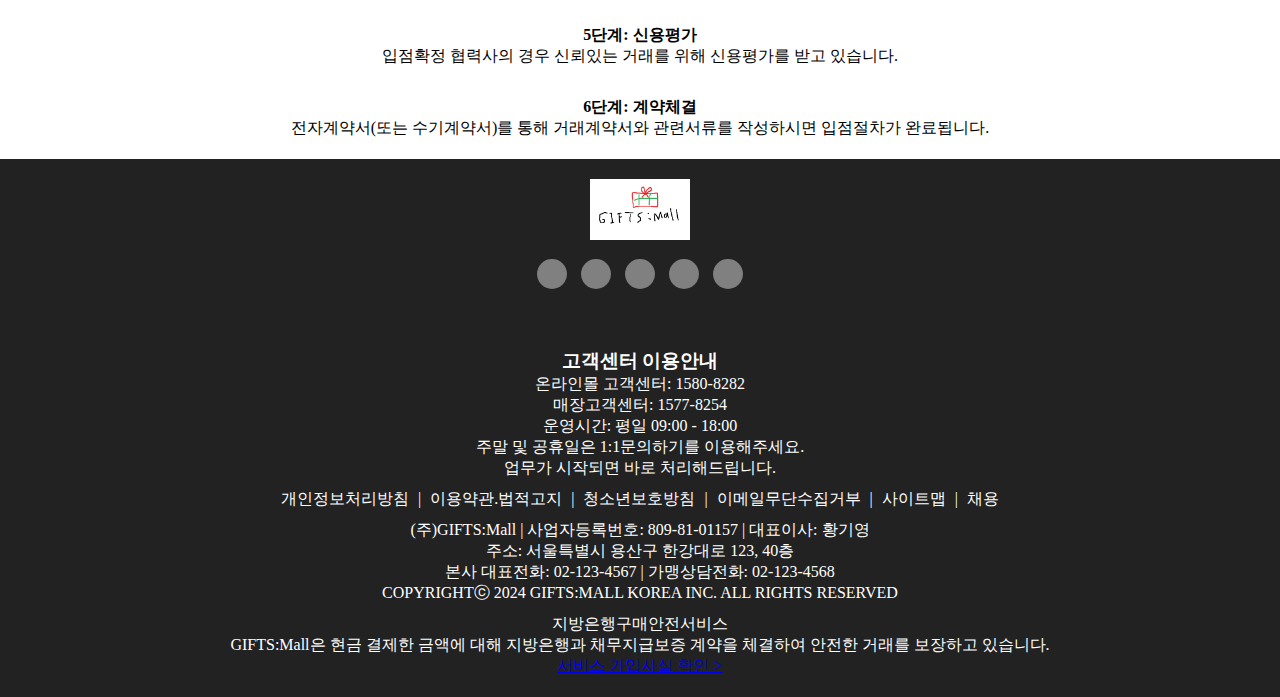
==== commit d302ddd9: "푸터" ====
--- a/pages/index.html
+++ b/pages/index.html
@@ -268,25 +268,65 @@
         <section id="partner-inquiry">
             <h2>상품입점/제휴문의</h2>
             <p><strong>대한민국 No.1</strong><br>GIFTS:Mall과 함께 할 WIN-WIN 파트너를 찾습니다.<br>제휴사의 많은 지원을 기다립니다.</p>
-            
+
             <div class="banners">
                 <a href="#"><img src="../images/상품입점.PNG" alt="상품입점/제휴문의"></a>
                 <a href="#"><img src="../images/문의결과조회.PNG" alt="문의결과조회"></a>
                 <a href="#"><img src="../images/전자계약시스템.PNG" alt="전자계약시스템"></a>
                 <a href="#"><img src="../images/파트너시스템.PNG" alt="파트너시스템"></a>
             </div>
-            
+
             <h3>입점 절차 안내</h3>
             <ol class="procedure">
                 <li><strong>1단계: 임시회원가입</strong><br>미거래 업체는 임시회원 가입/로그인 후 상담신청을 하실 수 있습니다.</li>
-                <li><strong>2단계: 온라인상담</strong><br>GIFTS:Mall 입점/제휴를 위해서는 온라인 상담이 선행되어야 합니다. 상담 문의 후 사이트를 통해 결과를 안내해 드립니다.</li>
+                <li><strong>2단계: 온라인상담</strong><br>GIFTS:Mall 입점/제휴를 위해서는 온라인 상담이 선행되어야 합니다. 상담 문의 후 사이트를 통해 결과를 안내해
+                    드립니다.</li>
                 <li><strong>3단계: 방문상담</strong><br>온라인 상담이 긍정적일 경우, 담당MD/제휴담당자와 구체적인 상담을 진행하게 됩니다.</li>
                 <li><strong>4단계: 품평회</strong><br>공정한 평가를 위해 상품력, 기획력, 영업력, 판촉력 등의 항목을 기준으로 내부 품평회를 진행합니다.</li>
                 <li><strong>5단계: 신용평가</strong><br>입점확정 협력사의 경우 신뢰있는 거래를 위해 신용평가를 받고 있습니다.</li>
                 <li><strong>6단계: 계약체결</strong><br>전자계약서(또는 수기계약서)를 통해 거래계약서와 관련서류를 작성하시면 입점절차가 완료됩니다.</li>
             </ol>
         </section>
-        
+
+        <footer id="footer">
+            <div class="footer-logo">
+                <img src="../images/GIFTS Mall Logo.PNG" alt="GIFTS:Mall Logo">
+            </div>
+            <div class="sns-icons">
+                <a href="#" class="sns-icon" id="facebook"></a>
+                <a href="#" class="sns-icon" id="twitter"></a>
+                <a href="#" class="sns-icon" id="instagram"></a>
+                <a href="#" class="sns-icon" id="youtube"></a>
+                <a href="#" class="sns-icon" id="linkedin"></a>
+            </div>
+            <div class="customer-service">
+                <h3>고객센터 이용안내</h3>
+                <p>온라인몰 고객센터: 1580-8282</p>
+                <p>매장고객센터: 1577-8254</p>
+                <p>운영시간: 평일 09:00 - 18:00</p>
+                <p>주말 및 공휴일은 1:1문의하기를 이용해주세요.<br>업무가 시작되면 바로 처리해드립니다.</p>
+            </div>
+            <div class="footer-links">
+                <a href="#">개인정보처리방침</a> |
+                <a href="#">이용약관.법적고지</a> |
+                <a href="#">청소년보호방침</a> |
+                <a href="#">이메일무단수집거부</a> |
+                <a href="#">사이트맵</a> |
+                <a href="#">채용</a>
+            </div>
+            <div class="company-info">
+                <p>(주)GIFTS:Mall | 사업자등록번호: 809-81-01157 | 대표이사: 황기영</p>
+                <p>주소: 서울특별시 용산구 한강대로 123, 40층</p>
+                <p>본사 대표전화: 02-123-4567 | 가맹상담전화: 02-123-4568</p>
+                <p>COPYRIGHTⓒ 2024 GIFTS:MALL KOREA INC. ALL RIGHTS RESERVED</p>
+            </div>
+            <div class="safety-service">
+                <p>지방은행구매안전서비스</p>
+                <p>GIFTS:Mall은 현금 결제한 금액에 대해 지방은행과 채무지급보증 계약을 체결하여 안전한 거래를 보장하고 있습니다.</p>
+                <a href="#">서비스 가입사실 확인 ></a>
+            </div>
+        </footer>
+
 </body>
 
 </html>--- a/style.css
+++ b/style.css
@@ -40,8 +40,13 @@
 }
 
 @keyframes hideLoading {
-    0% { visibility: visible; }
-    100% { visibility: hidden; }
+    0% {
+        visibility: visible;
+    }
+
+    100% {
+        visibility: hidden;
+    }
 }
 
 /* 로딩 화면 끝 */
@@ -154,27 +159,26 @@
 
 /* 콘텐츠 영역 판매 상품 시작 */
 
-.contnets{
-}
-
-.contents h3{
+.contnets {}
+
+.contents h3 {
     text-align: center;
     margin-top: 50px;
 }
 
-.sales-product{
+.sales-product {
     display: flex;
     justify-content: center;
     gap: 25px;
 }
 
-.sales-product-wrap{
+.sales-product-wrap {
     width: 400px;
     display: flex;
     flex-wrap: wrap;
 }
 
-.sales-product img{
+.sales-product img {
     height: 400px;
     width: 400px;
 }
@@ -232,12 +236,14 @@
     text-align: center;
     margin-top: 150px;
 }
+
 .banners {
     display: flex;
     justify-content: center;
     gap: 10px;
     margin: 20px 0;
 }
+
 .banners img {
     margin-left: 30px;
     border: #333 solid 1px;
@@ -245,20 +251,68 @@
     height: 100px;
     border-radius: 5px;
 }
+
 .procedure {
     list-style: none;
     padding: 0;
 }
+
 .procedure li {
     margin: 10px 0;
     padding: 10px;
 }
 
-.procedure li:hover{
+.procedure li:hover {
     color: red;
     cursor: pointer;
 }
+
 /* 콘텐츠 영역 상품입점/제휴문의 끝 */
+
+/* 푸터 시작 */
+#footer {
+    background: #222;
+    color: white;
+    padding: 20px;
+    text-align: center;
+}
+
+.footer-logo img {
+    width: 100px;
+}
+
+.sns-icons {
+    margin: 10px 0;
+}
+
+.sns-icon {
+    display: inline-block;
+    width: 30px;
+    height: 30px;
+    margin: 5px;
+    background: gray;
+    border-radius: 50%;
+}
+
+.sns-icon:hover {
+    background: initial;
+    /* 실제 SNS 아이콘 색상으로 변경 */
+}
+
+.customer-service,
+.footer-links,
+.company-info,
+.safety-service {
+    margin-top: 10px;
+}
+
+.footer-links a {
+    color: white;
+    text-decoration: none;
+    margin: 0 5px;
+}
+
+/* 푸터 끝 */
 
 
 /* B모듈 모토 시작 */
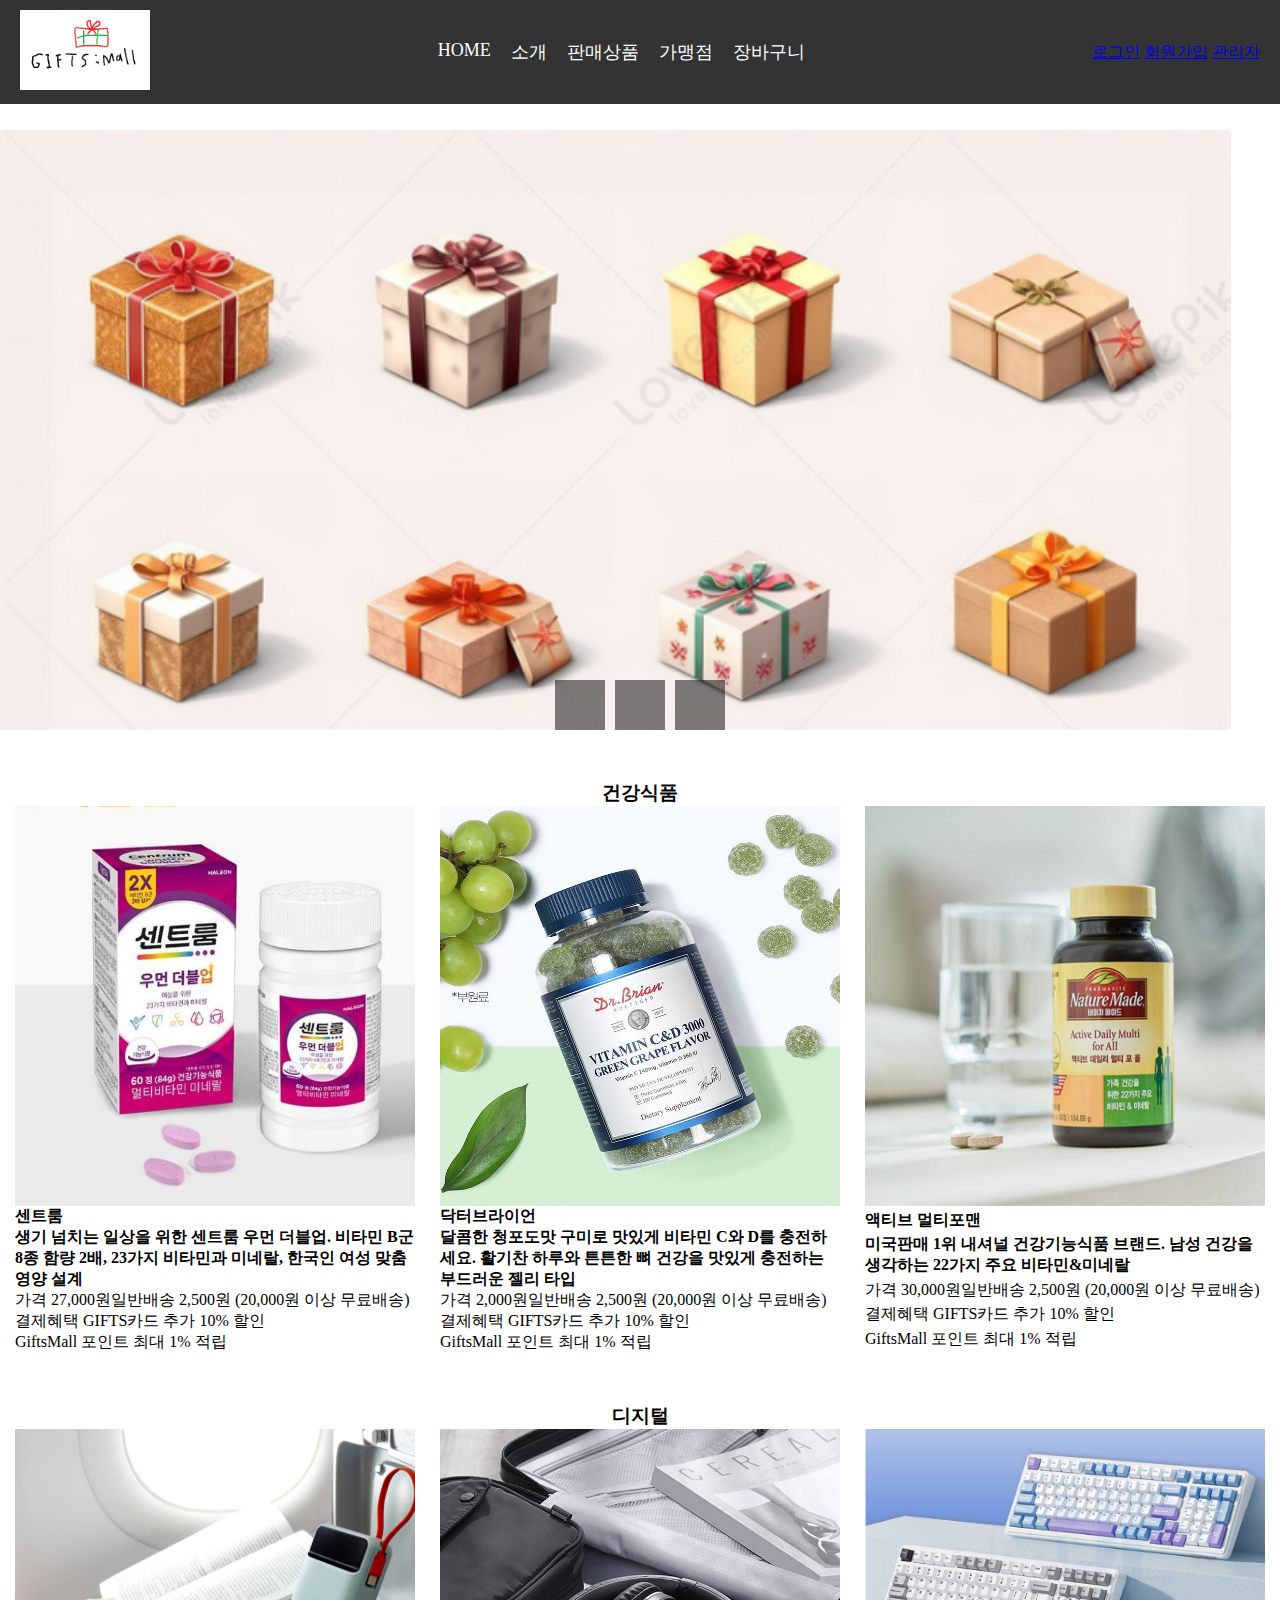
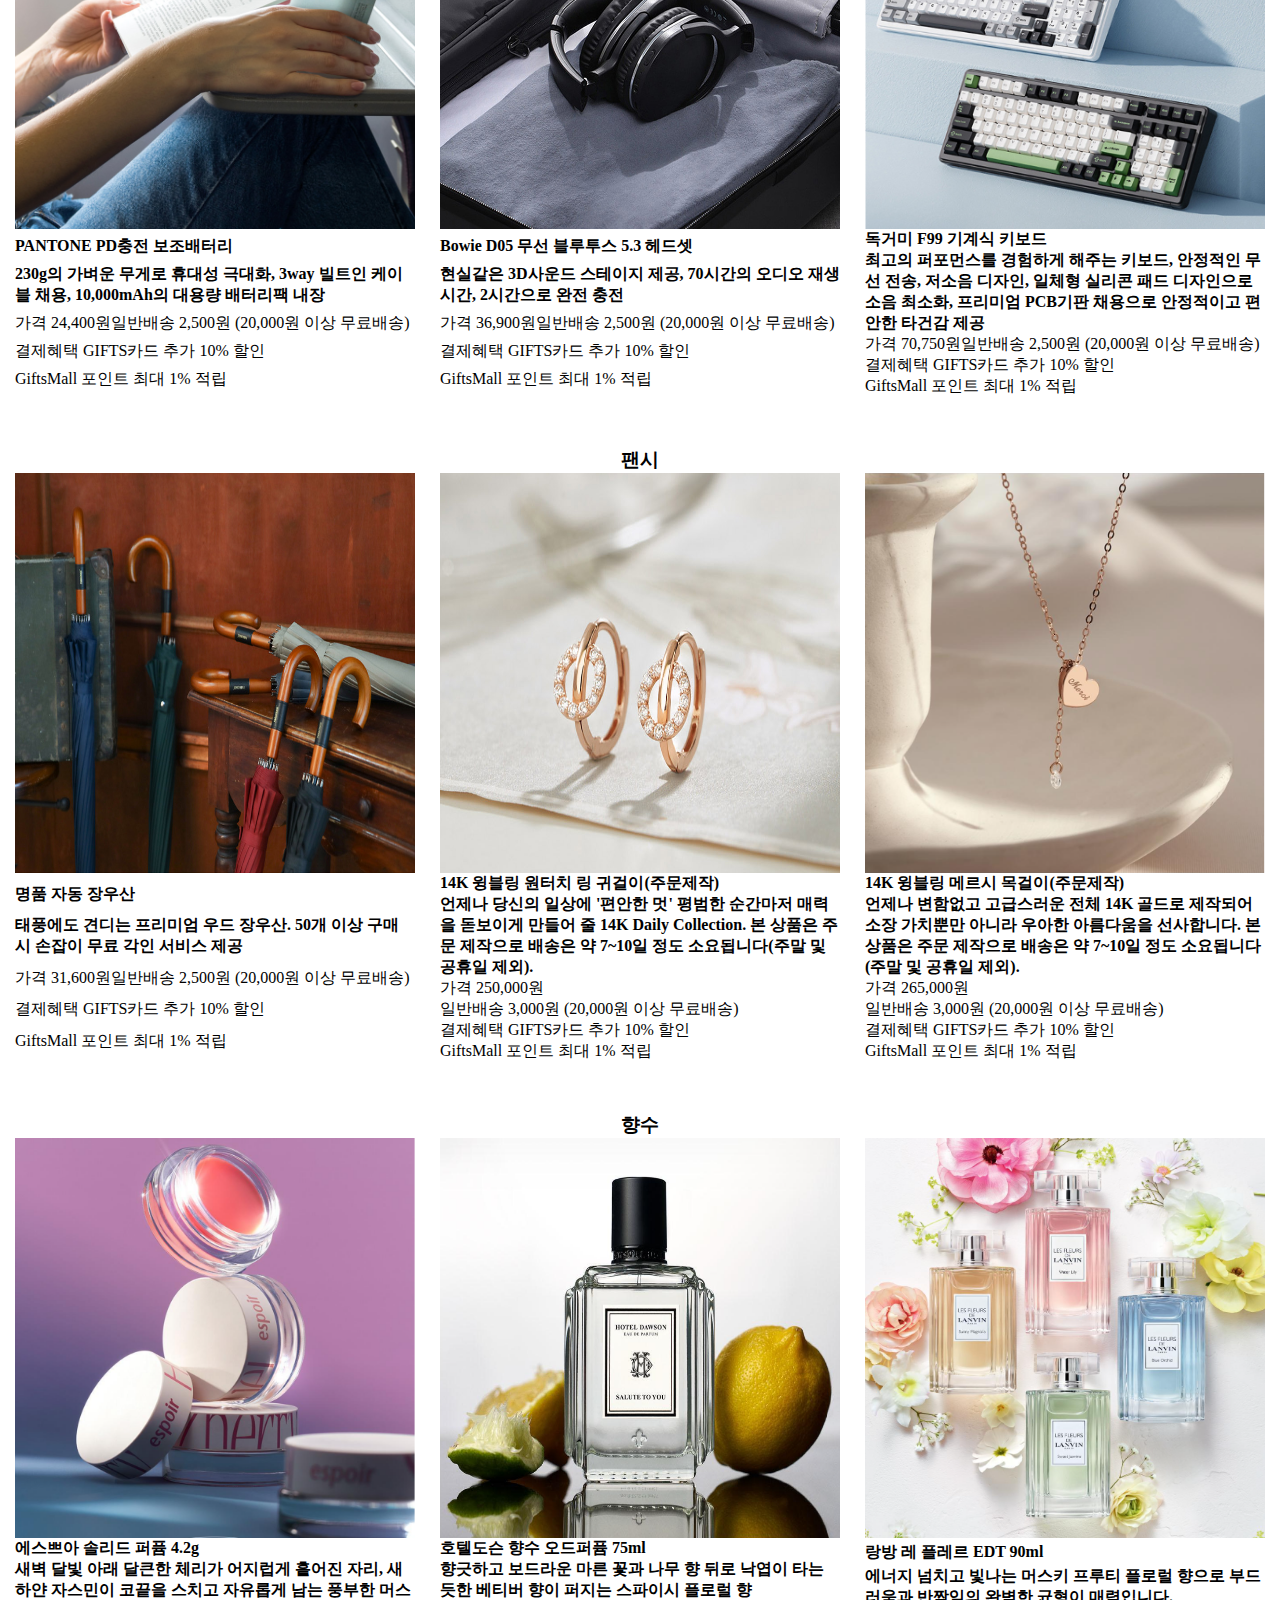
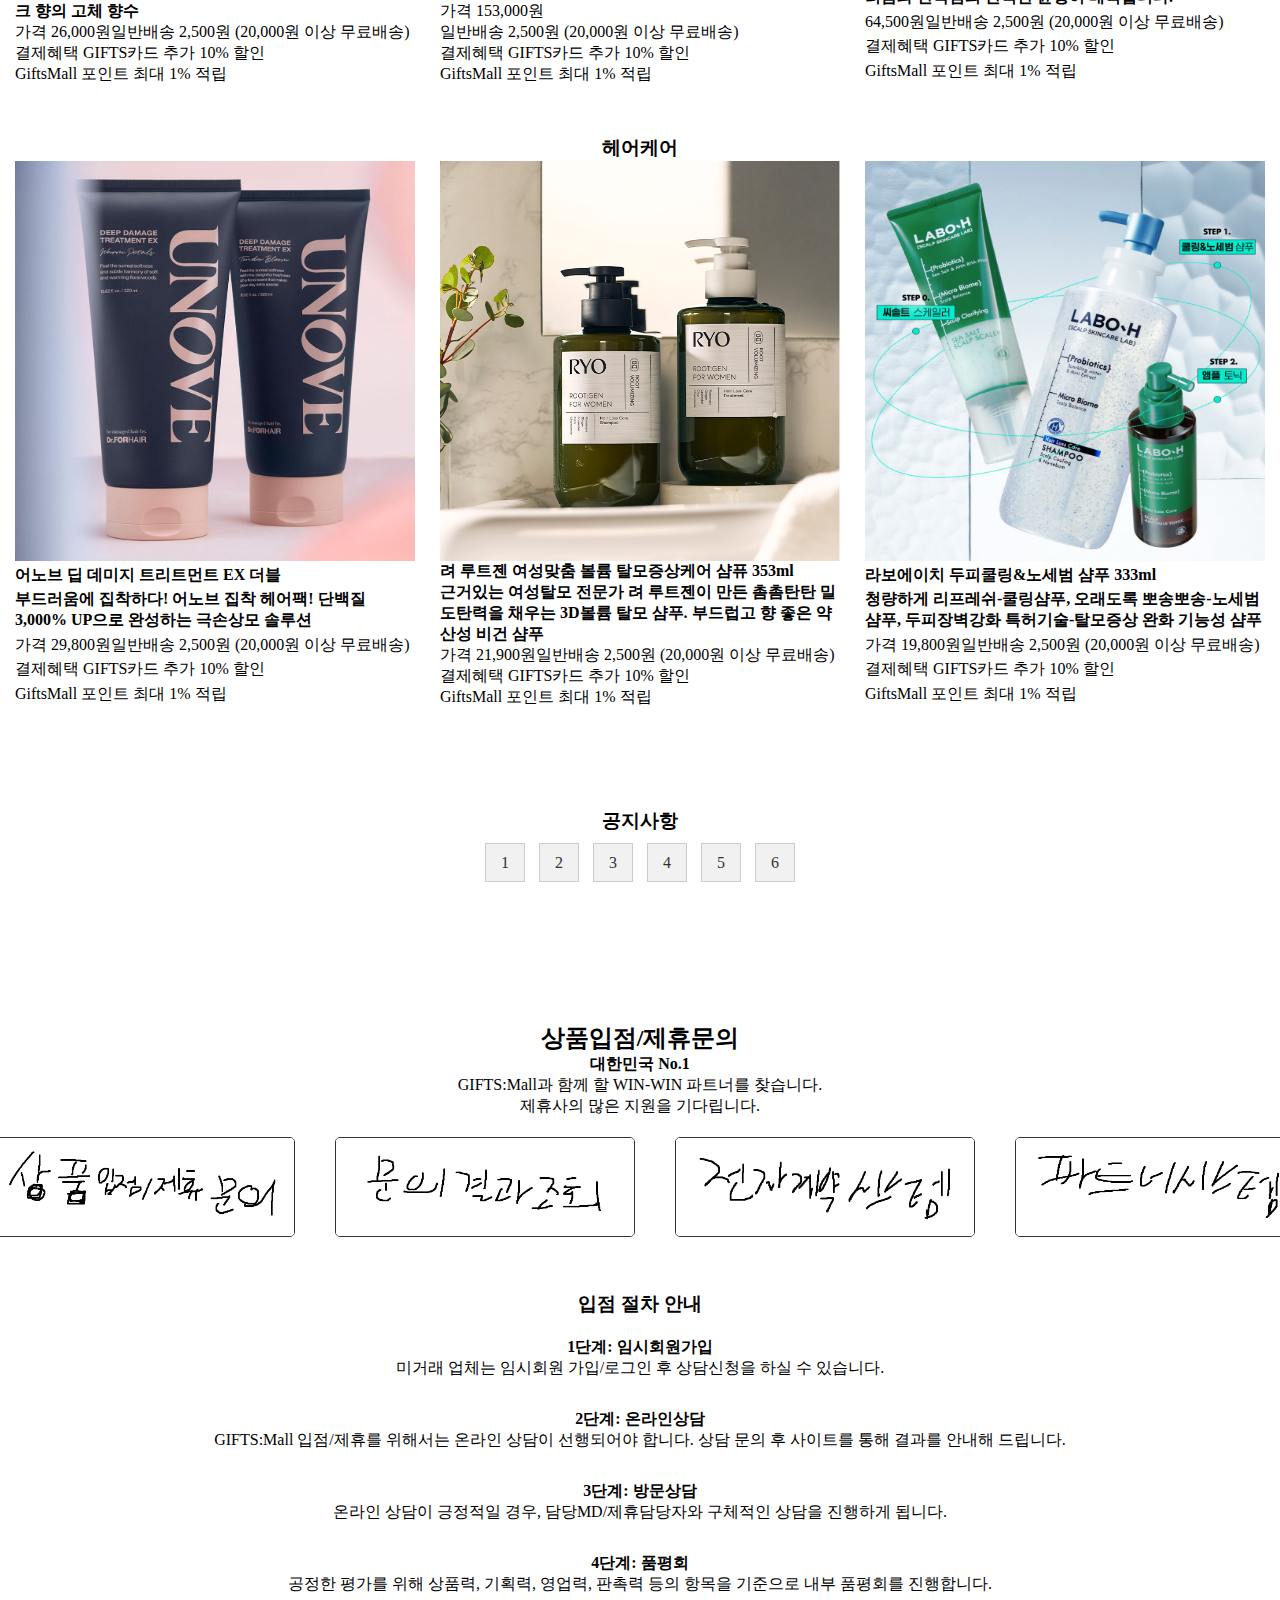
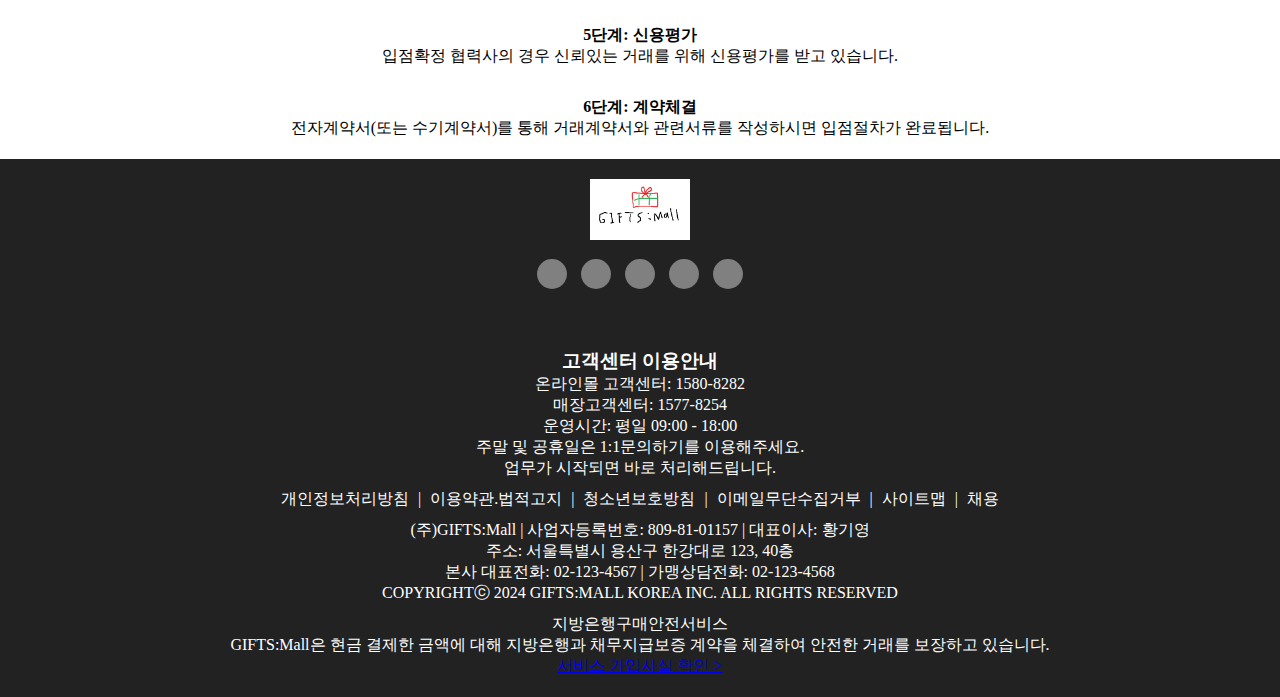
==== commit e0971e1b: "헤더 변경" ====
--- a/pages/index.html
+++ b/pages/index.html
@@ -19,7 +19,13 @@
         <ul class="nav">
             <li><a href="../pages/index.html">HOME</a></li>
             <li><a href="../pages/introduction.html">소개</a></li>
-            <li><a href="../pages/allProducts.html">판매상품</a></li>
+            <li class="dropdown">
+                <a href="../pages/allProducts.html">판매상품</a>
+                <ul class="hidden-headers">
+                    <li><a href="../pages/allProducts.html">전체상품</a></li>
+                    <li><a href="../pages/popularProducts.html">인기상품</a></li>
+                </ul>
+            </li>
             <li><a href="#">가맹점</a></li>
             <li><a href="#">장바구니</a></li>
         </ul>
--- a/style.css
+++ b/style.css
@@ -71,29 +71,55 @@
     height: 80px;
 }
 
-.nav,
-.util-menu {
+.nav {
     display: flex;
     list-style: none;
     justify-content: center;
-}
-
-.nav li,
-.util-menu a {
-    margin: 10px;
-}
-
-.nav a,
-.util-menu a {
+    padding: 0;
+    margin: 0;
+}
+
+.nav li {
+    position: relative;
+}
+
+.nav a {
     color: white;
     text-decoration: none;
     font-size: 18px;
+    padding: 10px;
+    display: block;
     transition: color 0.3s;
 }
 
-.nav a:hover,
-.util-menu a:hover {
+.nav a:hover {
     color: #ffcc00;
+}
+
+/* 드롭다운 메뉴 기본 숨김 */
+.hidden-headers {
+    display: none;
+    position: absolute;
+    top: 100%;
+    background: #333;
+    width: 150px;
+    border-radius: 5px;
+    text-align: center;
+}
+
+.hidden-headers li {
+    list-style: none;
+    padding: 5px;
+}
+
+.hidden-headers a {
+    color: white;
+    display: block;
+    padding: 10px;
+}
+
+.dropdown:hover .hidden-headers {
+    display: block;
 }
 
 /* 헤더 끝 */
@@ -187,7 +213,7 @@
 
 /* 콘텐츠 영역 공지사항 시작 */
 .notice {
-    width: 80%;
+    width: 65%;
     margin: 0 auto;
 }
 
@@ -268,6 +294,58 @@
 }
 
 /* 콘텐츠 영역 상품입점/제휴문의 끝 */
+
+/* 소개 페이지 시작 */
+#introduction {
+    padding: 20px;
+    line-height: 1.6;
+    margin-left: 160px;
+    margin-top: 200px;
+}
+
+#introduction h2 {
+    color: #0073e6;
+    margin-bottom: 10px;
+}
+
+#introduction p {
+    margin-bottom: 20px;
+}
+
+#introduction img{
+    width: 400px;
+}
+/* 소개 페이지 끝 */
+
+/* 전체 상품 시작 */
+
+.all-products-container{
+    display: flex;
+    justify-content: center;
+    gap: 20px;
+}
+
+.all-products img{
+    width: 300px;
+    height: 250px;
+}
+
+.popular p span{
+    text-decoration: line-through;
+}
+
+.buttons{
+    display: flex;
+}
+
+.buttons button{
+    background: #007BFF;
+    color: #fff;
+    cursor: pointer;
+    border-radius: 4px;
+}
+
+/* 전체 상품 끝 */
 
 /* 푸터 시작 */
 #footer {
@@ -354,6 +432,7 @@
 #moto5 {
     background-image: url(./선수제공파일/B-Module/환경혁신.jpg);
 }
+
 
 /* B모듈 모토 끝 */
 
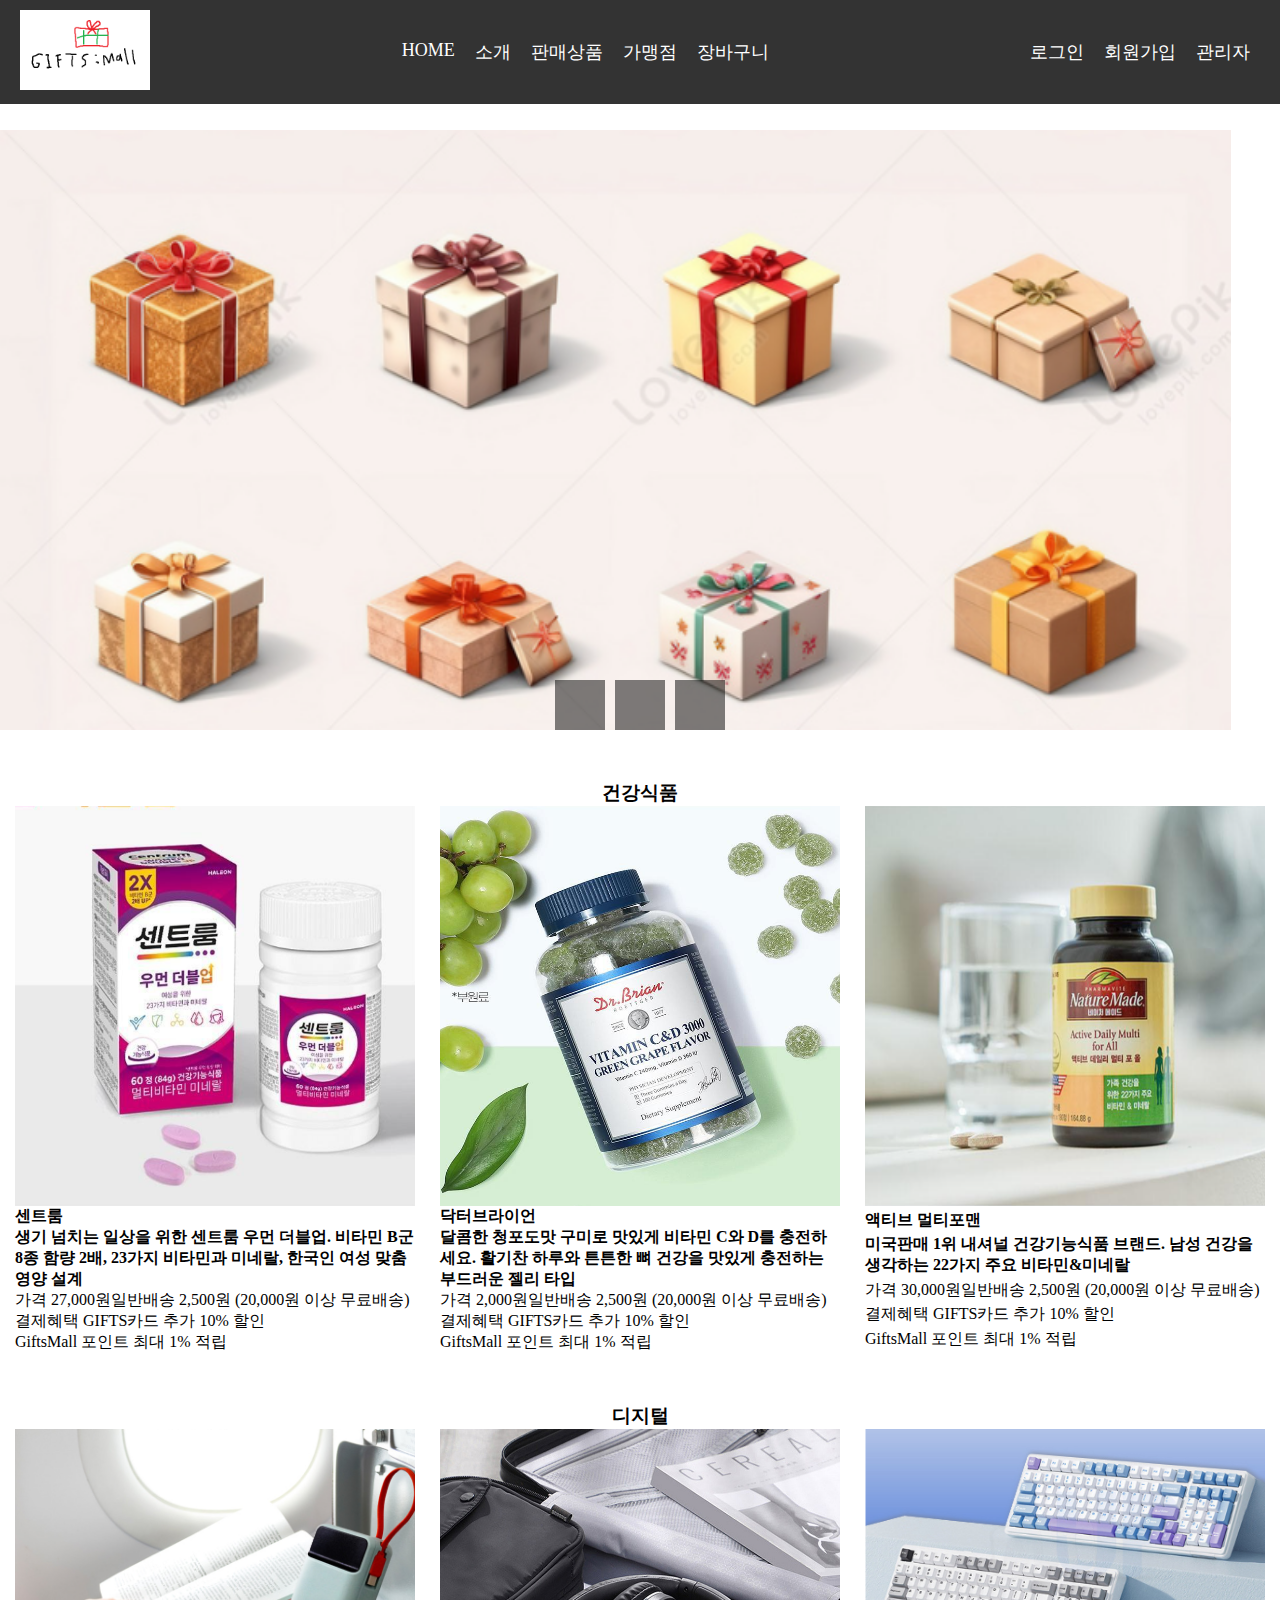
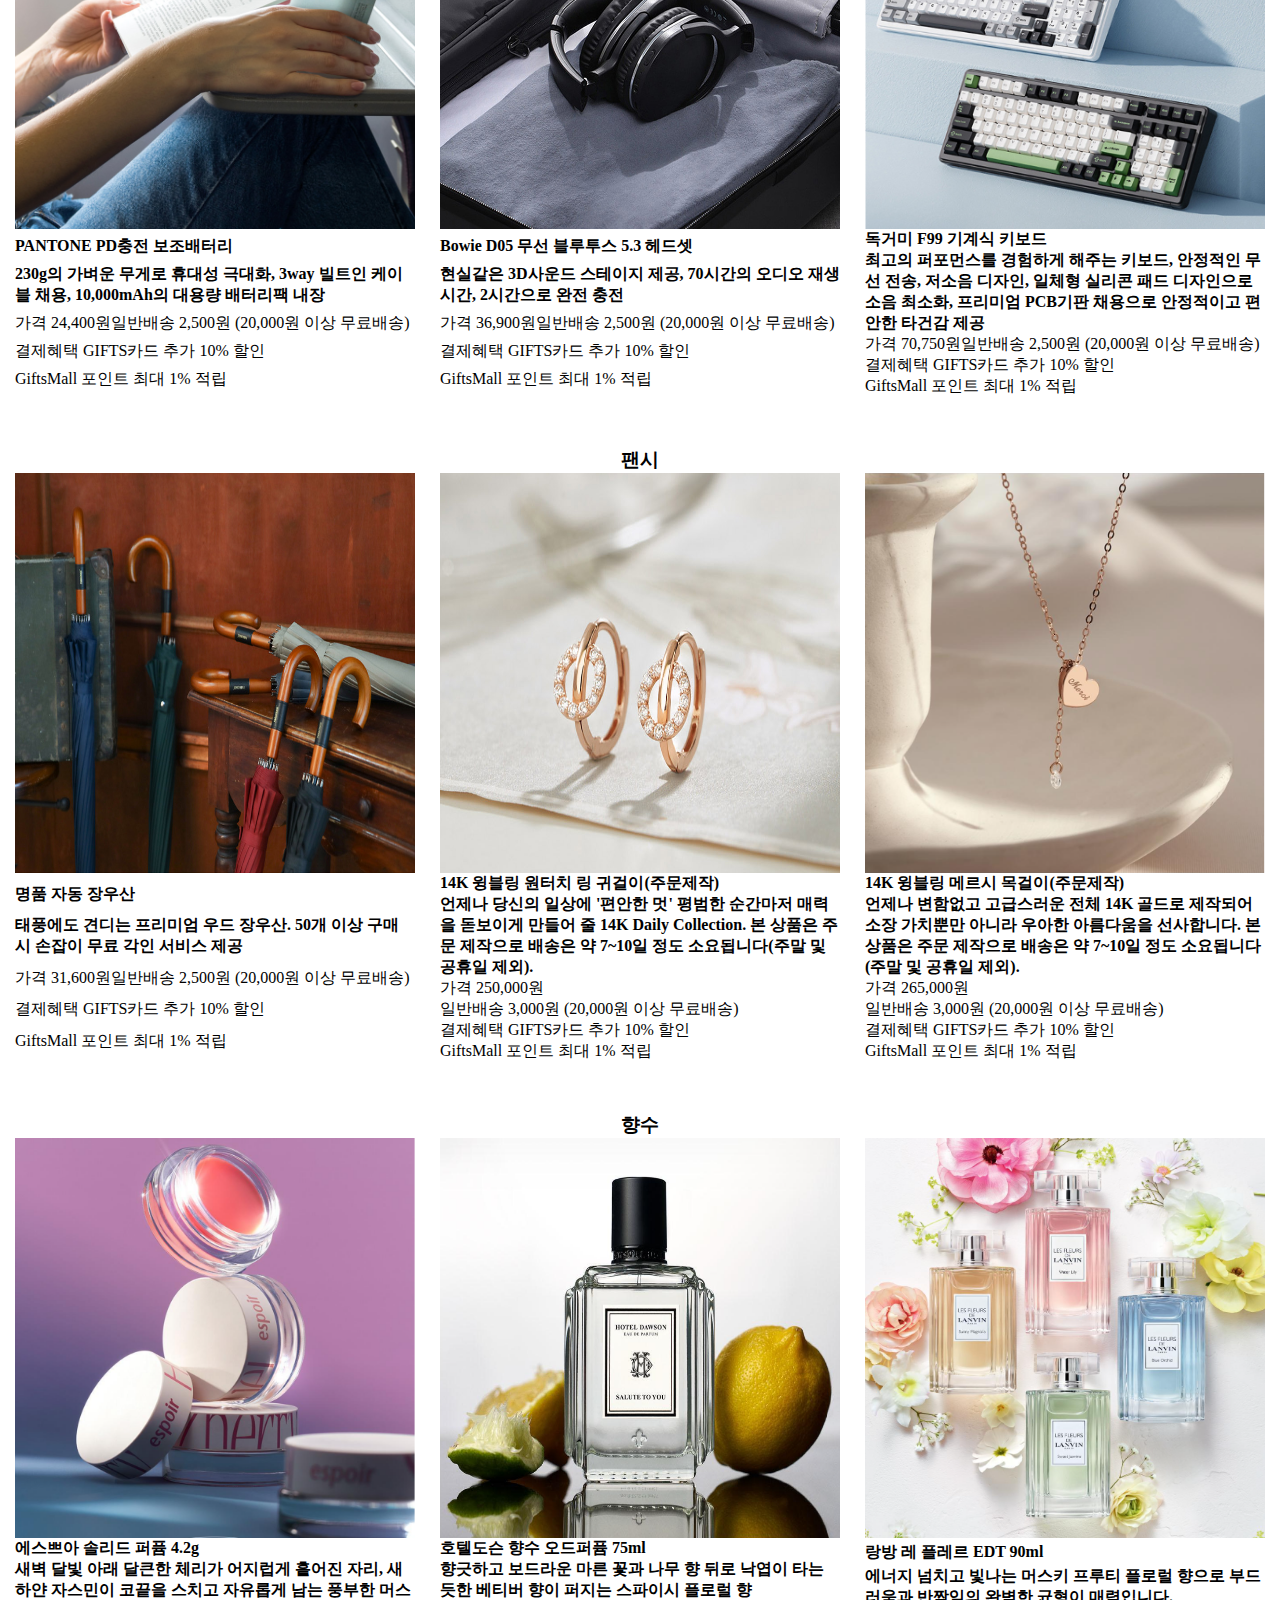
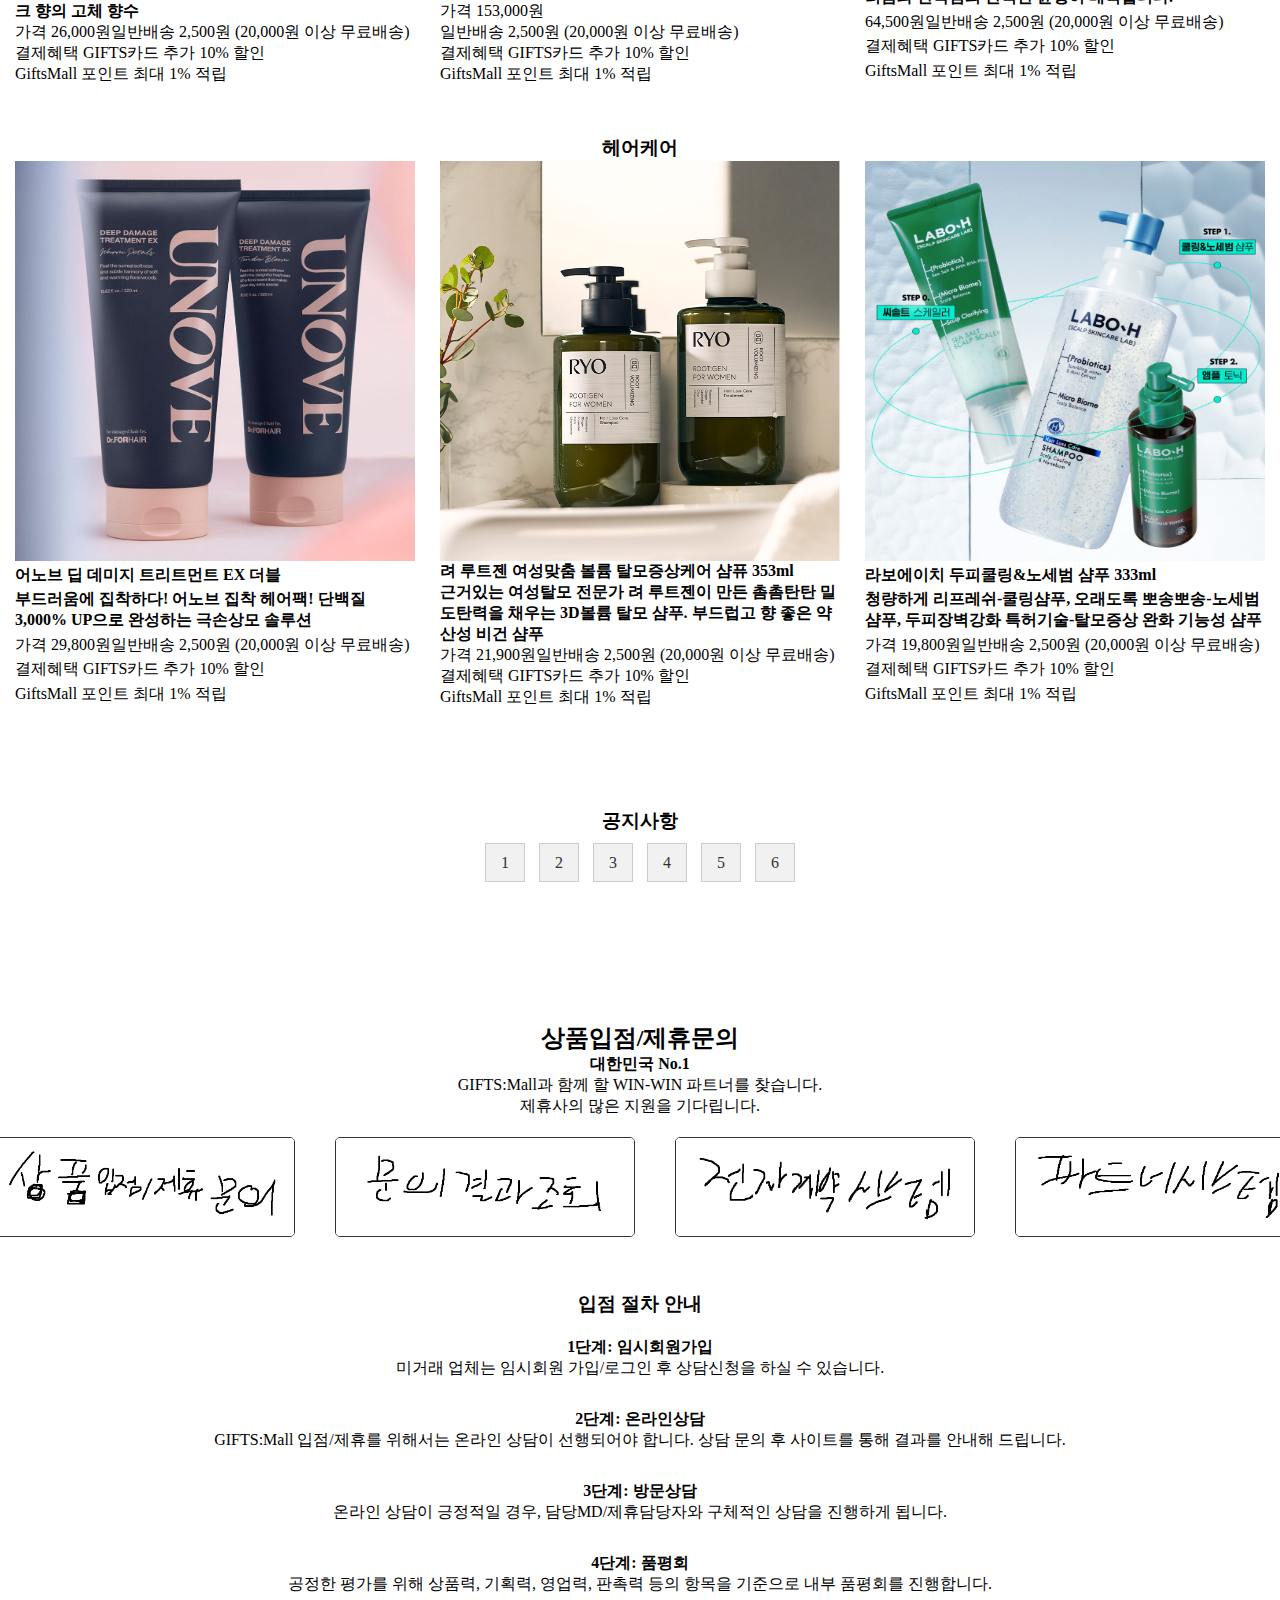
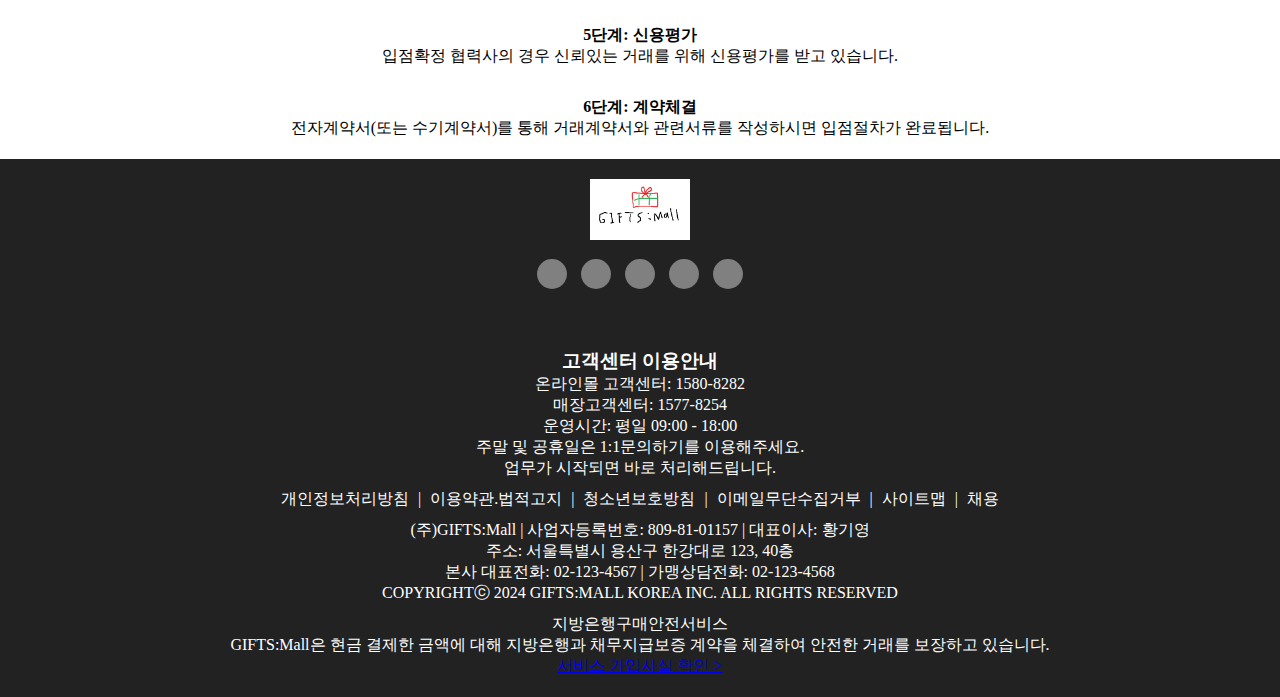
==== commit bca83d4c: "헤더에 장바구니 페이지 링크 추가" ====
--- a/pages/index.html
+++ b/pages/index.html
@@ -27,7 +27,7 @@
                 </ul>
             </li>
             <li><a href="#">가맹점</a></li>
-            <li><a href="#">장바구니</a></li>
+            <li><a href="../pages/cart.html">장바구니</a></li>
         </ul>
         <div class="util-menu">
             <a href="#">로그인</a>
--- a/style.css
+++ b/style.css
@@ -71,7 +71,8 @@
     height: 80px;
 }
 
-.nav {
+.nav,
+.util-menu {
     display: flex;
     list-style: none;
     justify-content: center;
@@ -83,7 +84,8 @@
     position: relative;
 }
 
-.nav a {
+.nav a,
+.util-menu a{
     color: white;
     text-decoration: none;
     font-size: 18px;
@@ -92,11 +94,11 @@
     transition: color 0.3s;
 }
 
-.nav a:hover {
+.nav a:hover,
+.util-menu a:hover {
     color: #ffcc00;
 }
 
-/* 드롭다운 메뉴 기본 숨김 */
 .hidden-headers {
     display: none;
     position: absolute;
@@ -312,33 +314,34 @@
     margin-bottom: 20px;
 }
 
-#introduction img{
+#introduction img {
     width: 400px;
 }
+
 /* 소개 페이지 끝 */
 
 /* 전체 상품 시작 */
 
-.all-products-container{
+.all-products-container {
     display: flex;
     justify-content: center;
     gap: 20px;
 }
 
-.all-products img{
+.all-products img {
     width: 300px;
     height: 250px;
 }
 
-.popular p span{
+.popular p span {
     text-decoration: line-through;
 }
 
-.buttons{
-    display: flex;
-}
-
-.buttons button{
+.buttons {
+    display: flex;
+}
+
+.buttons button {
     background: #007BFF;
     color: #fff;
     cursor: pointer;
@@ -346,6 +349,58 @@
 }
 
 /* 전체 상품 끝 */
+
+/* 인기상품 시작 */
+
+#popular-products-container {
+    display: flex;
+}
+
+/* 인기상품 끝 */
+
+/* 장바구니 시작 */
+#cart-container {
+    margin-top: 120px;
+    padding: 100px;
+}
+
+#cart-container table {
+    width: 100%;
+    border-collapse: collapse;
+    margin-bottom: 20px;
+}
+
+#cart-container table th,
+table td {
+    padding: 10px;
+    text-align: left;
+    border-bottom: 1px solid #ddd;
+}
+
+#cart-container table th {
+    background-color: #f2f2f2;
+}
+
+.quantity-input {
+    width: 50px;
+    text-align: center;
+}
+
+.total {
+    text-align: right;
+}
+
+.purchase-button {
+    background: #28a745;
+    color: #fff;
+    padding: 10px 20px;
+    border: none;
+    border-radius: 4px;
+    cursor: pointer;
+    float: right;
+}
+
+/* 장바구니 끝 */
 
 /* 푸터 시작 */
 #footer {
